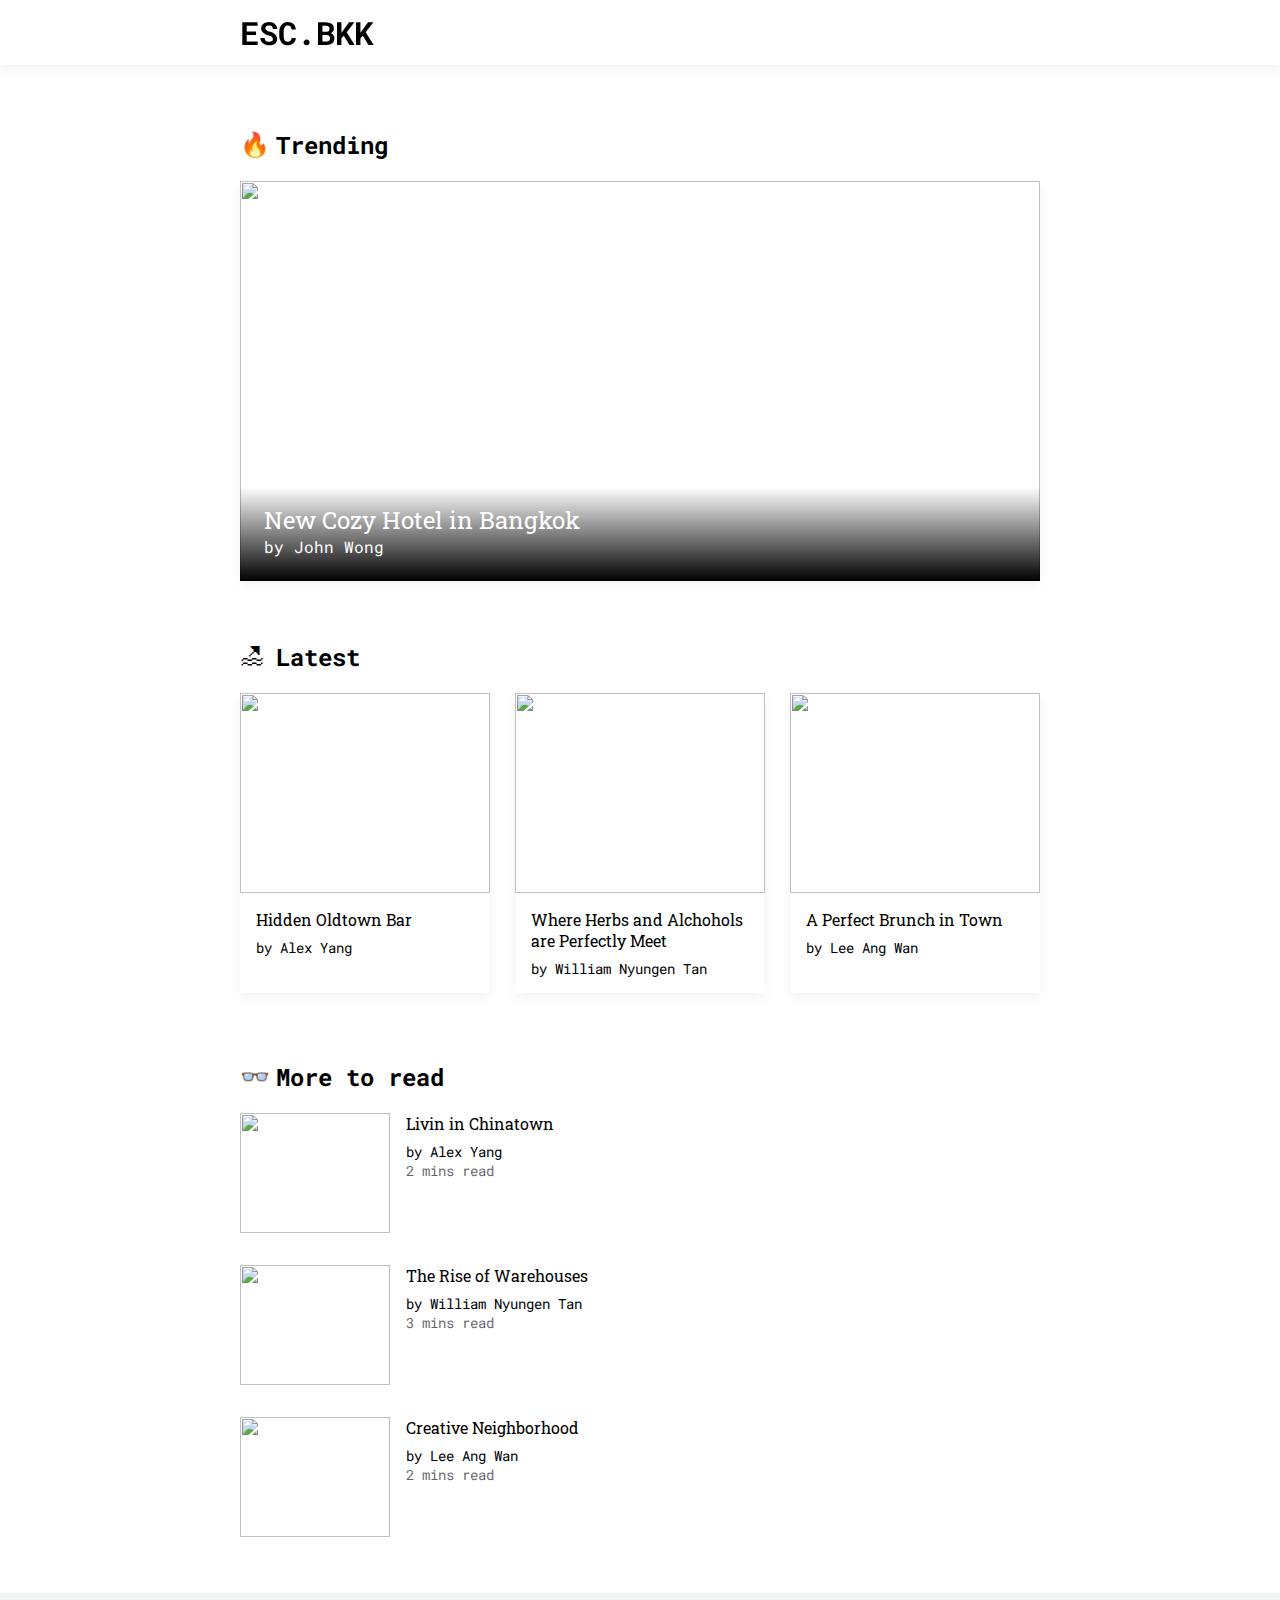
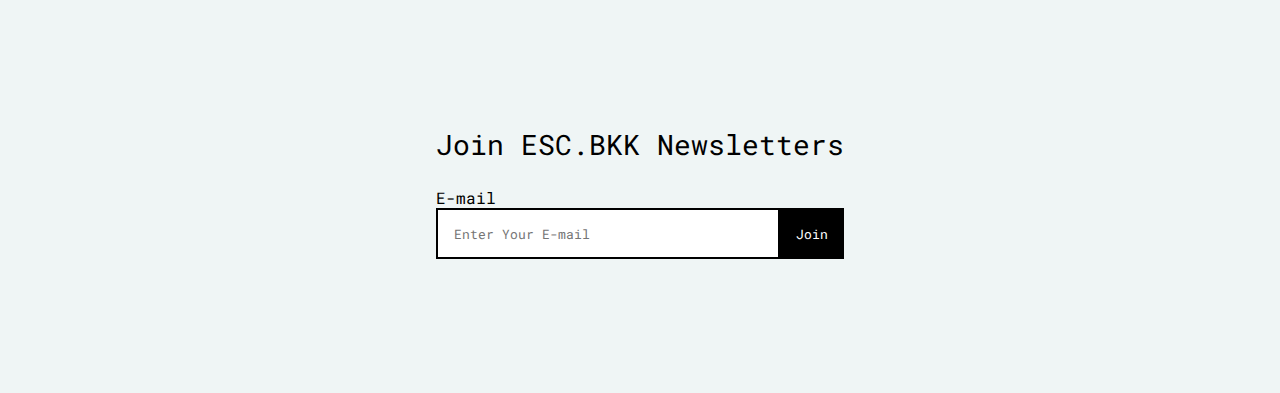
==== index.html @ d9bb605b "add post page link" ====
<!DOCTYPE html>

<head>
    <meta name="viewport" content="width=device-width">

    <link rel="stylesheet" href="https://cdnjs.cloudflare.com/ajax/libs/font-awesome/4.7.0/css/font-awesome.min.css">
    <link href="https://fonts.googleapis.com/css?family=Roboto+Mono|Roboto+Slab&display=swap" rel="stylesheet">
    <link rel="stylesheet" href="style.css">
</head>

<body>
    <nav id="navtab">
        <div style="width: 800px; margin: auto;">
            <a href="index.html" class="ds-text-secondary logo nav-padding">ESC.BKK</a>
        </div>
    </nav>
    <div class="section-wrapper">
        <div id="topsection">
            <div class="ds-c-title">
                <span style="font-size: 24px;">🔥</span>
                <h2 class="ds-text-secondary">Trending</h2>
            </div>

            <a href="_postPage.html" class="ds-srf-primary-card">
                <img style="object-fit: cover; width: 100%; height: 100%;" class="img-bg" src="https://scontent.fbkk12-4.fna.fbcdn.net/v/t1.0-9/80865484_108830780631426_4944671517171515392_o.jpg?_nc_cat=110&_nc_oc=AQlU9kn_d12bC8iMtVbqPj3iweBtbXoUbfa1FOzX_btbPjpMVKI7gv9v6nGsfQ4YquE&_nc_ht=scontent.fbkk12-4.fna&oh=afb49b8085f4dfccef07788f1f0cc6ef&oe=5E9B7BF7"
                />
                <div class="title-text">
                    <div class="ds-text-primary" style="font-size: 24px;">New Cozy Hotel in Bangkok</div>
                    <span class="ds-text-secondary">by John Wong</span>
                </div>
            </a>
        </div>
        <div id="middlesection">
            <div class="ds-c-title">
                <span style="font-size: 24px;">🏖</span>
                <h2 class="ds-text-secondary">Latest</h2>
            </div>
            <div class="ds-srf-secondary-card-wrapper">
                <a href="#" class="ds-srf-secondary-card">
                    <img style="object-fit: cover; width: 100%; height: 200px;" class="img-bg" src="https://media.timeout.com/images/103774723/1372/772/image.jpg" />
                    <div style="padding: 16px;">
                        <div class="ds-text-primary" style="font-size: 16px; margin-bottom: 8px;">Hidden Oldtown Bar</div>
                        <span class="ds-text-secondary ds-text-14px ">by Alex Yang</span>
                    </div>
                </a>
                <a href="#" class="ds-srf-secondary-card">
                    <img style="object-fit: cover; width: 100%; height: 200px;" class="img-bg" src="https://thestandard.co/wp-content/uploads/2017/12/Asia-Today-.jpg" />
                    <div style="padding: 16px;">
                        <div class="ds-text-primary" style="font-size: 16px; margin-bottom: 8px;">Where Herbs and Alchohols are Perfectly Meet</div>
                        <span class="ds-text-secondary ds-text-14px ">by William Nyungen Tan</span>
                    </div>
                </a>
                <a href="#" class="ds-srf-secondary-card">
                    <img style="object-fit: cover; width: 100%; height: 200px;" class="img-bg" src="https://www.google.com/url?sa=i&source=images&cd=&cad=rja&uact=8&ved=2ahUKEwjM0ui0st3mAhVZ63MBHapNDoMQjRx6BAgBEAQ&url=https%3A%2F%2Ftravel.kapook.com%2Fview208416.html&psig=AOvVaw1Wx0jDwhKPBQBvoHRKr_3p&ust=1577795990879070" />
                    <div style="padding: 16px;">
                        <div class="ds-text-primary" style="font-size: 16px; margin-bottom: 8px;">A Perfect Brunch in Town</div>
                        <span class="ds-text-secondary ds-text-14px ">by Lee Ang Wan</span>
                    </div>
                </a>
            </div>
        </div>

        <div id="middlesection">
            <div class="ds-c-title">
                <span style="font-size: 24px;">👓</span>
                <h2 class="ds-text-secondary">More to read</h2>
            </div>
            <div class="ds-srf-secondary-list-wrapper">
                <a href="#" class="ds-srf-secondary-list">
                    <img style="object-fit: cover; width: 150px; height: 120px;" class="img-bg" src="https://q-cf.bstatic.com/images/hotel/max1024x768/110/110030188.jpg" />
                    <div style="padding: 0 16px;">
                        <div class="ds-text-primary" style="font-size: 16px; margin-bottom: 8px;">Livin in Chinatown</div>
                        <span class="ds-text-secondary ds-text-14px ">by Alex Yang</span>
                        <div>
                            <span class="ds-text-secondary ds-text-14px" style="opacity: .6;">2 mins read</span>
                        </div>
                    </div>
                </a>
                <a href="#" class="ds-srf-secondary-list">
                    <img style="object-fit: cover; width: 150px; height: 120px;" class="img-bg" src="https://f.ptcdn.info/813/053/000/owtim1m8mNEfZJp98d-o.jpg" />
                    <div style="padding: 0 16px;">
                        <div class="ds-text-primary" style="font-size: 16px; margin-bottom: 8px;">The Rise of Warehouses</div>
                        <span class="ds-text-secondary ds-text-14px ">by William Nyungen Tan</span>
                        <div>
                            <span class="ds-text-secondary ds-text-14px" style="opacity: .6;">3 mins read</span>
                        </div>
                    </div>
                </a>
                <a href="#" class="ds-srf-secondary-list">
                    <img style="object-fit: cover; width: 150px; height: 120px;" class="img-bg" src="https://d2e5ushqwiltxm.cloudfront.net/wp-content/uploads/sites/70/2017/01/30064336/the-jam-factory.jpg" />
                    <div style="padding: 0 16px;">
                        <div class="ds-text-primary" style="font-size: 16px; margin-bottom: 8px;">Creative Neighborhood</div>
                        <span class="ds-text-secondary ds-text-14px ">by Lee Ang Wan</span>
                        <div>
                            <span class="ds-text-secondary ds-text-14px" style="opacity: .6;">2 mins read</span>
                        </div>
                    </div>
                </a>
            </div>
        </div>
        <div id="footer">
            <form>
                <div class="ds-text-secondary ds-text-28px" style="margin-bottom: 24px;">Join ESC.BKK Newsletters</div>
                <div class="ds-lyt-col-start">
                    <label class="ds-text-secondary">E-mail</label>
                    <div class="ds-lyt-row ds-input-wrapper ">
                        <input placeholder="Enter Your E-mail" class="ds-input-style">
                        <button class="ds-primary-btn ds-text-secondary">Join</button>
                    </div>
                </div>
            </form>
        </div>
    </div>
</body>
---- style.css ----
body {
    display: block;
    margin: 0px;
}

a {
    text-decoration: none;
    color: black;
}

.logo {
    font-size: 32px;
    font-weight: 900;
}

#navtab {
    top: 0;
    background-color: #ffffff;
    width: 100vw;
    min-height: 65px;
    box-shadow: 0 4px 12px 0 rgba(0, 0, 0, .05);
    display: flex;
    align-items: center;
    position: fixed;
    z-index: 300;
}

#footer {
    height: 400px;
    width: 100%;
    background-color: rgb(95, 158, 160, .1);
    color: #000;
    display: flex;
    justify-content: center;
    align-items: center;
    padding: 0;
}

#form {
    display: flex;
    justify-content: center;
}

.section-wrapper {
    margin: auto;
    position: relative;
    top: 85px;
}

.ds-c-title {
    display: grid;
    grid-template-columns: 20px 200px;
    grid-gap: 16px;
    align-items: center;
}

.ds-text-primary {
    font-family: 'Roboto Slab', serif;
}

.ds-text-secondary {
    font-family: 'Roboto Mono', monospace;
}

#topsection {
    padding: 24px;
    height: 400px;
    min-width: 290px;
    width: 100%;
    max-width: 800px;
    margin: auto;
    margin-bottom: 64px;
}

#contentsection {
    padding: 24px;
    height: auto;
    min-width: 290px;
    width: 100%;
    max-width: 800px;
    margin: auto;
    margin-bottom: 64px;
}

.ds-srf-primary-card {
    display: grid;
    grid-template-areas: "a";
    width: 100%;
    height: 100%;
    max-height: 400px;
    background-color: #ffffff;
    box-shadow: 0 4px 12px 0 rgba(0, 0, 0, .05);
    align-items: flex-end;
}

.img-bg {
    grid-area: a;
}

.title-text {
    color: #ffffff;
    grid-area: a;
    padding: 24px;
    background: linear-gradient(0deg, rgba(0, 0, 0, 1) 0%, rgba(0, 0, 0, 0) 93%);
}

#middlesection {
    padding: 24px;
    height: auto;
    width: 100%;
    margin: auto;
    max-width: 800px;
}

.ds-srf-secondary-card-wrapper {
    display: flex;
    flex-direction: row;
    justify-content: space-between;
    width: 100%;
    height: 100%;
}

.ds-srf-secondary-list-wrapper {
    display: flex;
    flex-direction: column;
    width: 100%;
    height: 100%;
}

.ds-srf-secondary-card {
    height: 300px;
    width: 250px;
    box-shadow: 0 4px 12px 0 rgba(0, 0, 0, .05);
    display: flex;
    flex-direction: column;
}

.ds-srf-secondary-list {
    height: auto;
    width: 100%;
    display: flex;
    align-items: flex-start;
    flex-direction: row;
    margin-bottom: 32px;
}

.ds-input-style {
    border: 2px solid;
    height: 45px;
    min-width: 200px;
    width: 100%;
    padding: 1px 16px;
    font-family: 'Roboto Mono', monospace;
}

.ds-primary-btn {
    padding: 8px 16px;
    height: 51px;
    color: #fff;
    border: none;
    background-color: #000;
}

.ds-input-wrapper {
    width: 100%;
}

blockquote {
    color: rgb(95, 158, 160);
    font-size: 28px;
    text-align: center;
    margin: 64px auto;
    max-width: 300px;
}

.ds-lyt-row {
    display: flex;
    flex-direction: row;
    align-items: center;
}

.ds-lyt-col-start {
    display: flex;
    flex-direction: column;
    align-items: flex-start;
}

.ds-text-14px {
    font-size: 14px;
}

.ds-text-16px {
    font-size: 16px;
}

.ds-text-20px {
    font-size: 20px;
}

.ds-text-24px {
    font-size: 24px;
}

.ds-text-28px {
    font-size: 28px;
}

.nav-padding {
    padding: 0;
    text-align: left;
}

@media (max-width: 479px) {
    .ds-srf-secondary-card-wrapper {
        display: flex;
        flex-direction: column;
        justify-content: flex-start;
        width: 100%;
        height: auto;
    }
    .ds-srf-secondary-card {
        height: 300px;
        width: 100%;
        box-shadow: 0 4px 12px 0 rgba(0, 0, 0, .05);
        display: flex;
        flex-direction: column;
        margin-bottom: 24px;
    }
    .section-wrapper {
        width: 100vw;
    }
    #topsection {
        padding: 0px;
    }
    #middlesection {
        padding: 0px;
    }
    .nav-padding {
        padding: 0 16px;
    }
}

@media (max-width: 848px) {
    .ds-srf-secondary-card-wrapper {
        display: flex;
        flex-direction: column;
        justify-content: flex-start;
        width: 100%;
        height: auto;
    }
    .ds-srf-secondary-card {
        height: 300px;
        width: 100%;
        box-shadow: 0 4px 12px 0 rgba(0, 0, 0, .05);
        display: flex;
        flex-direction: column;
        margin-bottom: 24px;
    }
    #topsection {
        padding: 0px;
    }
    #middlesection {
        padding: 0px;
    }
}

@media (max-width: 978px) {
    .section-wrapper {
        width: 90vw;
    }
    #topsection {
        height: 512px;
        margin-bottom: 64px;
        padding: 0px;
    }
    #contentsection {
        height: auto;
        margin-bottom: 64px;
        padding: 0px;
    }
    #middlesection {
        margin-bottom: 64px;
        padding: 0px;
    }
    .nav-padding {
        padding: 0 16px;
        text-align: center;
    }
    #footer {
        height: 300px;
        width: auto;
        background-color: rgb(95, 158, 160, .1);
        color: #000;
        display: flex;
        justify-content: center;
        align-items: center;
        padding: 16px;
        margin-bottom: 20px;
    }
}
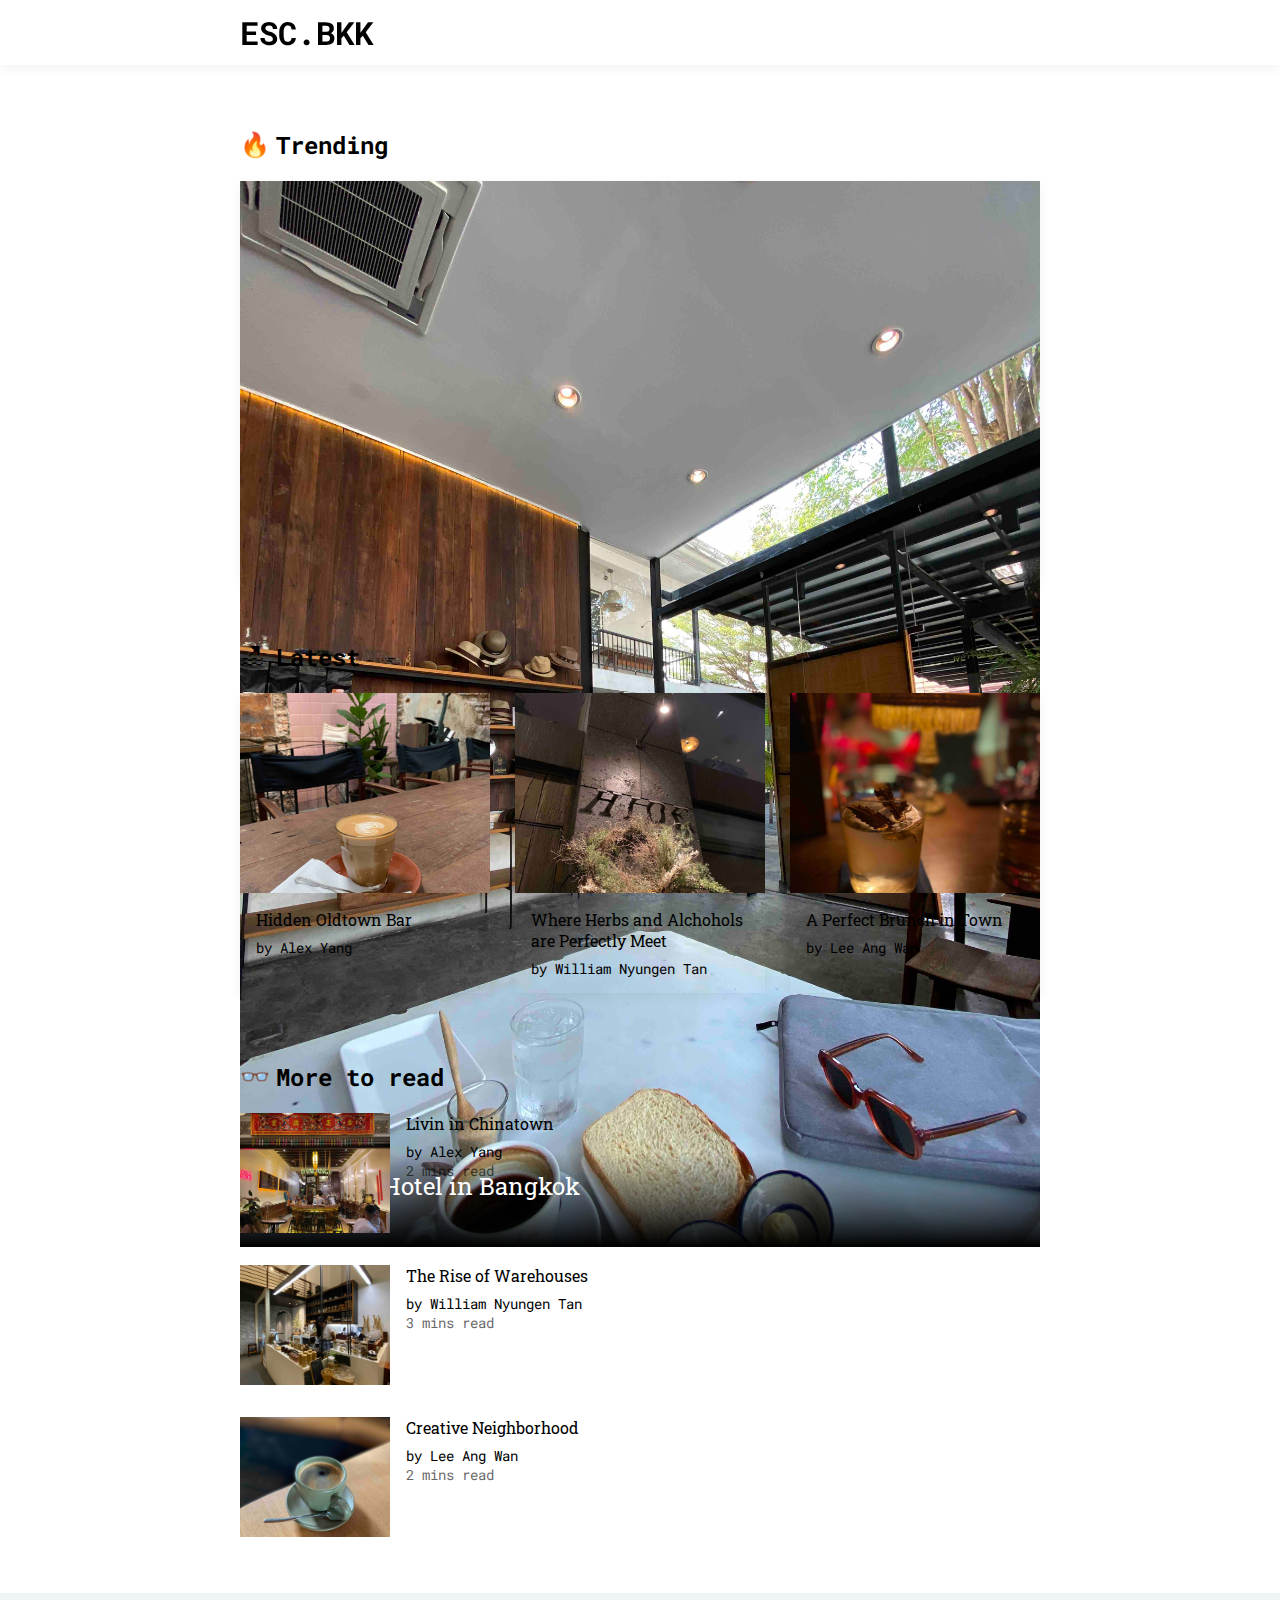
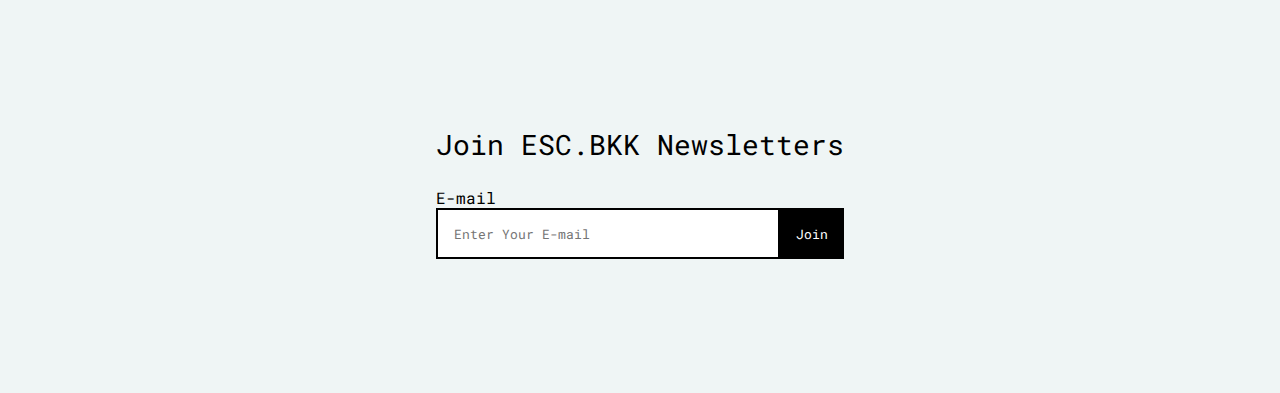
==== commit d814a128: "Update index.html" ====
--- a/index.html
+++ b/index.html
@@ -21,8 +21,8 @@
                 <h2 class="ds-text-secondary">Trending</h2>
             </div>
 
-            <a href="_postPage.html" class="ds-srf-primary-card">
-                <img style="object-fit: cover; width: 100%; height: 100%;" class="img-bg" src="https://scontent.fbkk12-4.fna.fbcdn.net/v/t1.0-9/80865484_108830780631426_4944671517171515392_o.jpg?_nc_cat=110&_nc_oc=AQlU9kn_d12bC8iMtVbqPj3iweBtbXoUbfa1FOzX_btbPjpMVKI7gv9v6nGsfQ4YquE&_nc_ht=scontent.fbkk12-4.fna&oh=afb49b8085f4dfccef07788f1f0cc6ef&oe=5E9B7BF7"
+            <a href="postpage.html" class="ds-srf-primary-card">
+                <img style="object-fit: cover; width: 100%; height: 100%;" class="img-bg" src="img/pladub.jpg"
                 />
                 <div class="title-text">
                     <div class="ds-text-primary" style="font-size: 24px;">New Cozy Hotel in Bangkok</div>
@@ -37,21 +37,21 @@
             </div>
             <div class="ds-srf-secondary-card-wrapper">
                 <a href="#" class="ds-srf-secondary-card">
-                    <img style="object-fit: cover; width: 100%; height: 200px;" class="img-bg" src="https://media.timeout.com/images/103774723/1372/772/image.jpg" />
+                    <img style="object-fit: cover; width: 100%; height: 200px;" class="img-bg" src="img/bookhemian.jpg" />
                     <div style="padding: 16px;">
                         <div class="ds-text-primary" style="font-size: 16px; margin-bottom: 8px;">Hidden Oldtown Bar</div>
                         <span class="ds-text-secondary ds-text-14px ">by Alex Yang</span>
                     </div>
                 </a>
                 <a href="#" class="ds-srf-secondary-card">
-                    <img style="object-fit: cover; width: 100%; height: 200px;" class="img-bg" src="https://thestandard.co/wp-content/uploads/2017/12/Asia-Today-.jpg" />
+                    <img style="object-fit: cover; width: 100%; height: 200px;" class="img-bg" src="img/hide.jpg" />
                     <div style="padding: 16px;">
                         <div class="ds-text-primary" style="font-size: 16px; margin-bottom: 8px;">Where Herbs and Alchohols are Perfectly Meet</div>
                         <span class="ds-text-secondary ds-text-14px ">by William Nyungen Tan</span>
                     </div>
                 </a>
                 <a href="#" class="ds-srf-secondary-card">
-                    <img style="object-fit: cover; width: 100%; height: 200px;" class="img-bg" src="https://www.google.com/url?sa=i&source=images&cd=&cad=rja&uact=8&ved=2ahUKEwjM0ui0st3mAhVZ63MBHapNDoMQjRx6BAgBEAQ&url=https%3A%2F%2Ftravel.kapook.com%2Fview208416.html&psig=AOvVaw1Wx0jDwhKPBQBvoHRKr_3p&ust=1577795990879070" />
+                    <img style="object-fit: cover; width: 100%; height: 200px;" class="img-bg" src="img/hm.jpg" />
                     <div style="padding: 16px;">
                         <div class="ds-text-primary" style="font-size: 16px; margin-bottom: 8px;">A Perfect Brunch in Town</div>
                         <span class="ds-text-secondary ds-text-14px ">by Lee Ang Wan</span>
@@ -67,7 +67,7 @@
             </div>
             <div class="ds-srf-secondary-list-wrapper">
                 <a href="#" class="ds-srf-secondary-list">
-                    <img style="object-fit: cover; width: 150px; height: 120px;" class="img-bg" src="https://q-cf.bstatic.com/images/hotel/max1024x768/110/110030188.jpg" />
+                    <img style="object-fit: cover; width: 150px; height: 120px;" class="img-bg" src="img/Thalang.jpg" />
                     <div style="padding: 0 16px;">
                         <div class="ds-text-primary" style="font-size: 16px; margin-bottom: 8px;">Livin in Chinatown</div>
                         <span class="ds-text-secondary ds-text-14px ">by Alex Yang</span>
@@ -77,7 +77,7 @@
                     </div>
                 </a>
                 <a href="#" class="ds-srf-secondary-list">
-                    <img style="object-fit: cover; width: 150px; height: 120px;" class="img-bg" src="https://f.ptcdn.info/813/053/000/owtim1m8mNEfZJp98d-o.jpg" />
+                    <img style="object-fit: cover; width: 150px; height: 120px;" class="img-bg" src="img/ryu.jpg" />
                     <div style="padding: 0 16px;">
                         <div class="ds-text-primary" style="font-size: 16px; margin-bottom: 8px;">The Rise of Warehouses</div>
                         <span class="ds-text-secondary ds-text-14px ">by William Nyungen Tan</span>
@@ -87,7 +87,7 @@
                     </div>
                 </a>
                 <a href="#" class="ds-srf-secondary-list">
-                    <img style="object-fit: cover; width: 150px; height: 120px;" class="img-bg" src="https://d2e5ushqwiltxm.cloudfront.net/wp-content/uploads/sites/70/2017/01/30064336/the-jam-factory.jpg" />
+                    <img style="object-fit: cover; width: 150px; height: 120px;" class="img-bg" src="img/sarnie1.jpg" />
                     <div style="padding: 0 16px;">
                         <div class="ds-text-primary" style="font-size: 16px; margin-bottom: 8px;">Creative Neighborhood</div>
                         <span class="ds-text-secondary ds-text-14px ">by Lee Ang Wan</span>
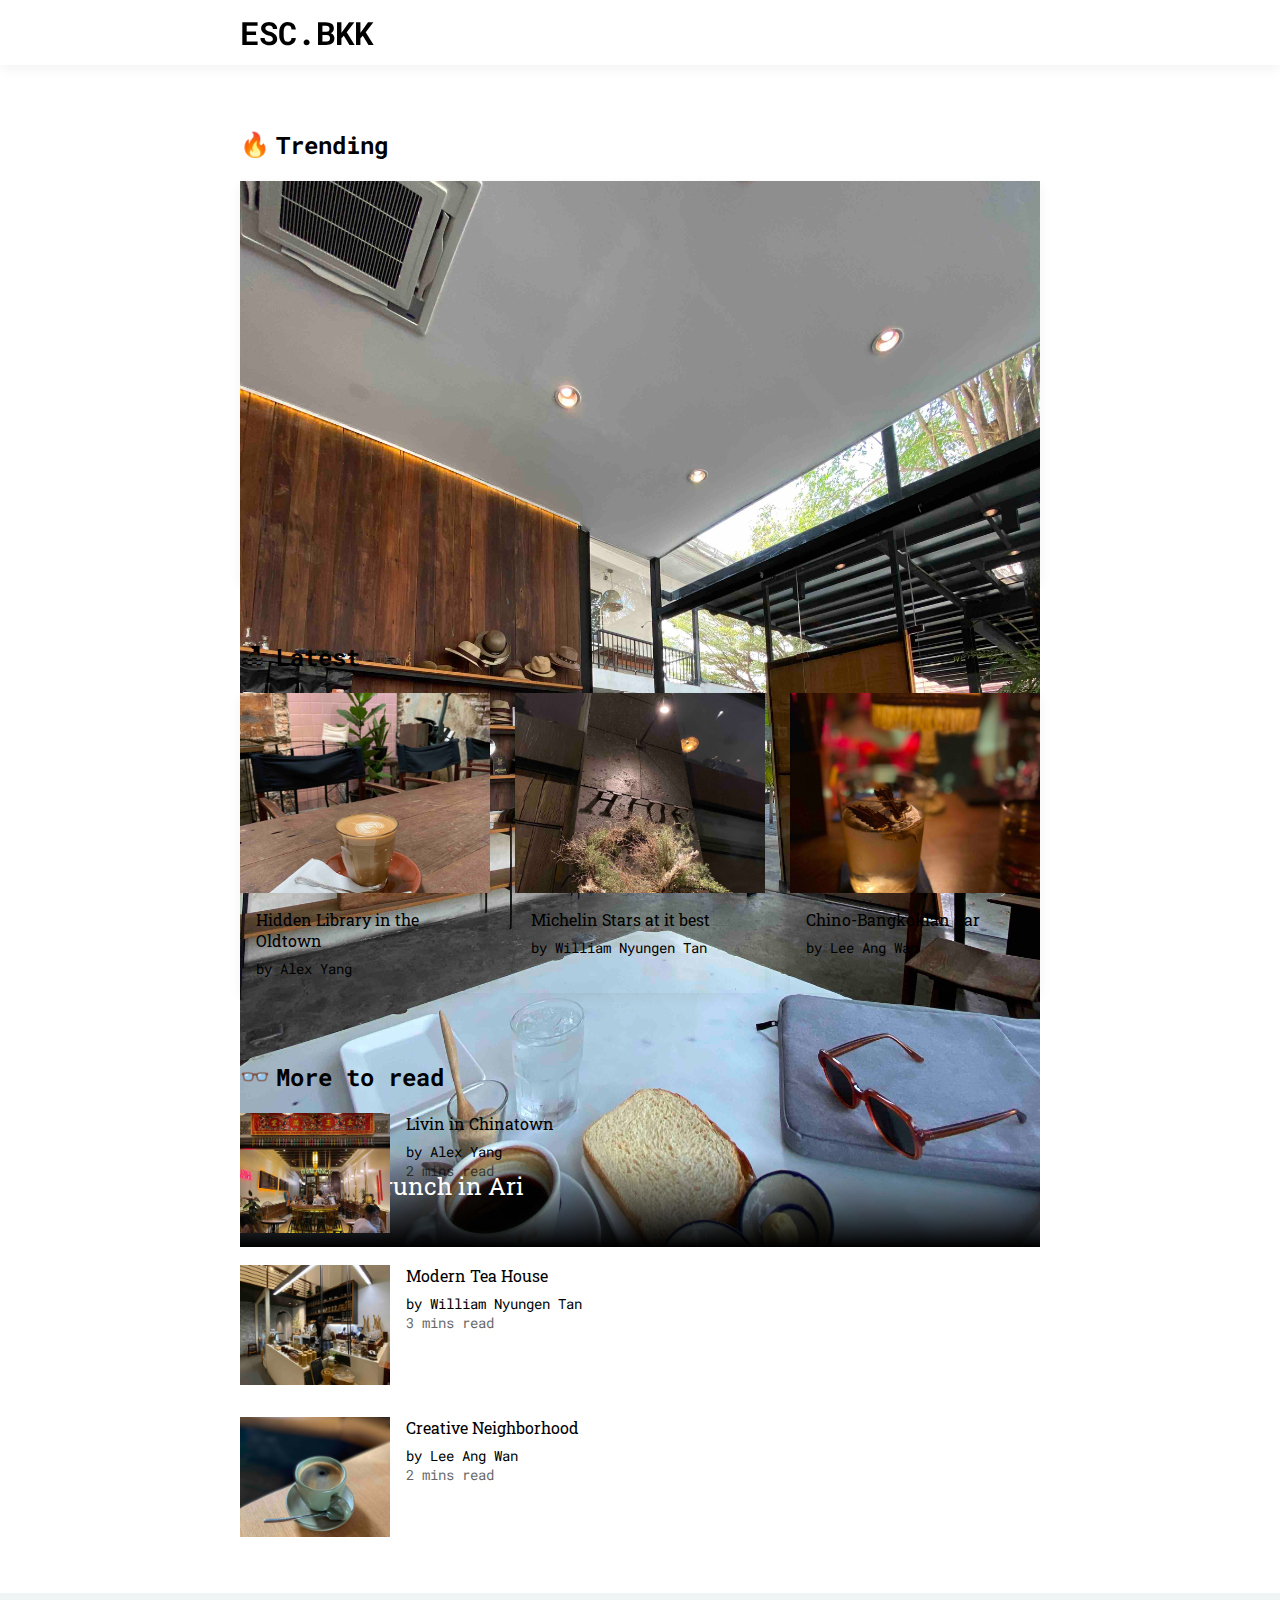
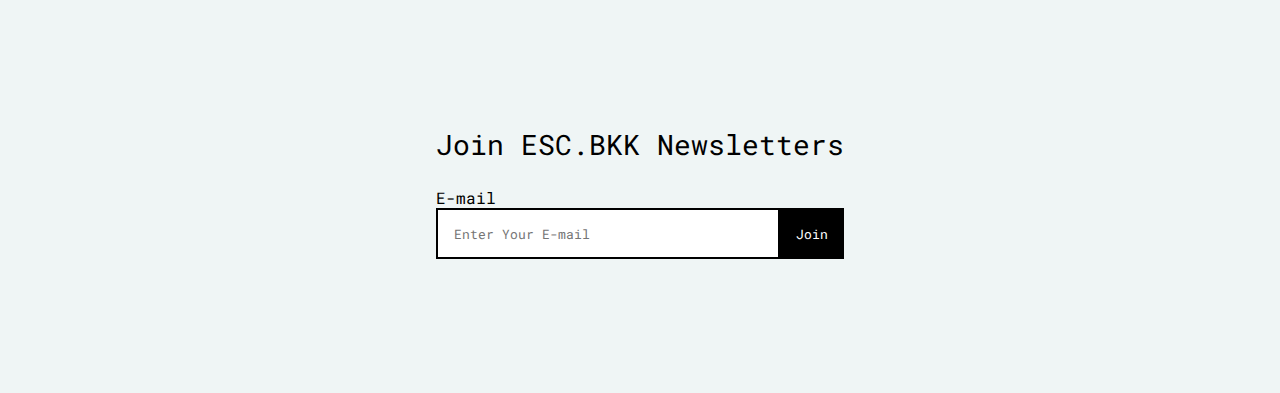
==== commit 0a80217c: "Update index.html" ====
--- a/index.html
+++ b/index.html
@@ -25,7 +25,7 @@
                 <img style="object-fit: cover; width: 100%; height: 100%;" class="img-bg" src="img/pladub.jpg"
                 />
                 <div class="title-text">
-                    <div class="ds-text-primary" style="font-size: 24px;">New Cozy Hotel in Bangkok</div>
+                    <div class="ds-text-primary" style="font-size: 24px;">Pladib: A brunch in Ari</div>
                     <span class="ds-text-secondary">by John Wong</span>
                 </div>
             </a>
@@ -39,21 +39,21 @@
                 <a href="#" class="ds-srf-secondary-card">
                     <img style="object-fit: cover; width: 100%; height: 200px;" class="img-bg" src="img/bookhemian.jpg" />
                     <div style="padding: 16px;">
-                        <div class="ds-text-primary" style="font-size: 16px; margin-bottom: 8px;">Hidden Oldtown Bar</div>
+                        <div class="ds-text-primary" style="font-size: 16px; margin-bottom: 8px;">Hidden Library in the Oldtown</div>
                         <span class="ds-text-secondary ds-text-14px ">by Alex Yang</span>
                     </div>
                 </a>
                 <a href="#" class="ds-srf-secondary-card">
                     <img style="object-fit: cover; width: 100%; height: 200px;" class="img-bg" src="img/hide.jpg" />
                     <div style="padding: 16px;">
-                        <div class="ds-text-primary" style="font-size: 16px; margin-bottom: 8px;">Where Herbs and Alchohols are Perfectly Meet</div>
+                        <div class="ds-text-primary" style="font-size: 16px; margin-bottom: 8px;">Michelin Stars at it best</div>
                         <span class="ds-text-secondary ds-text-14px ">by William Nyungen Tan</span>
                     </div>
                 </a>
                 <a href="#" class="ds-srf-secondary-card">
                     <img style="object-fit: cover; width: 100%; height: 200px;" class="img-bg" src="img/hm.jpg" />
                     <div style="padding: 16px;">
-                        <div class="ds-text-primary" style="font-size: 16px; margin-bottom: 8px;">A Perfect Brunch in Town</div>
+                        <div class="ds-text-primary" style="font-size: 16px; margin-bottom: 8px;">Chino-Bangkokian Bar </div>
                         <span class="ds-text-secondary ds-text-14px ">by Lee Ang Wan</span>
                     </div>
                 </a>
@@ -79,7 +79,7 @@
                 <a href="#" class="ds-srf-secondary-list">
                     <img style="object-fit: cover; width: 150px; height: 120px;" class="img-bg" src="img/ryu.jpg" />
                     <div style="padding: 0 16px;">
-                        <div class="ds-text-primary" style="font-size: 16px; margin-bottom: 8px;">The Rise of Warehouses</div>
+                        <div class="ds-text-primary" style="font-size: 16px; margin-bottom: 8px;">Modern Tea House</div>
                         <span class="ds-text-secondary ds-text-14px ">by William Nyungen Tan</span>
                         <div>
                             <span class="ds-text-secondary ds-text-14px" style="opacity: .6;">3 mins read</span>
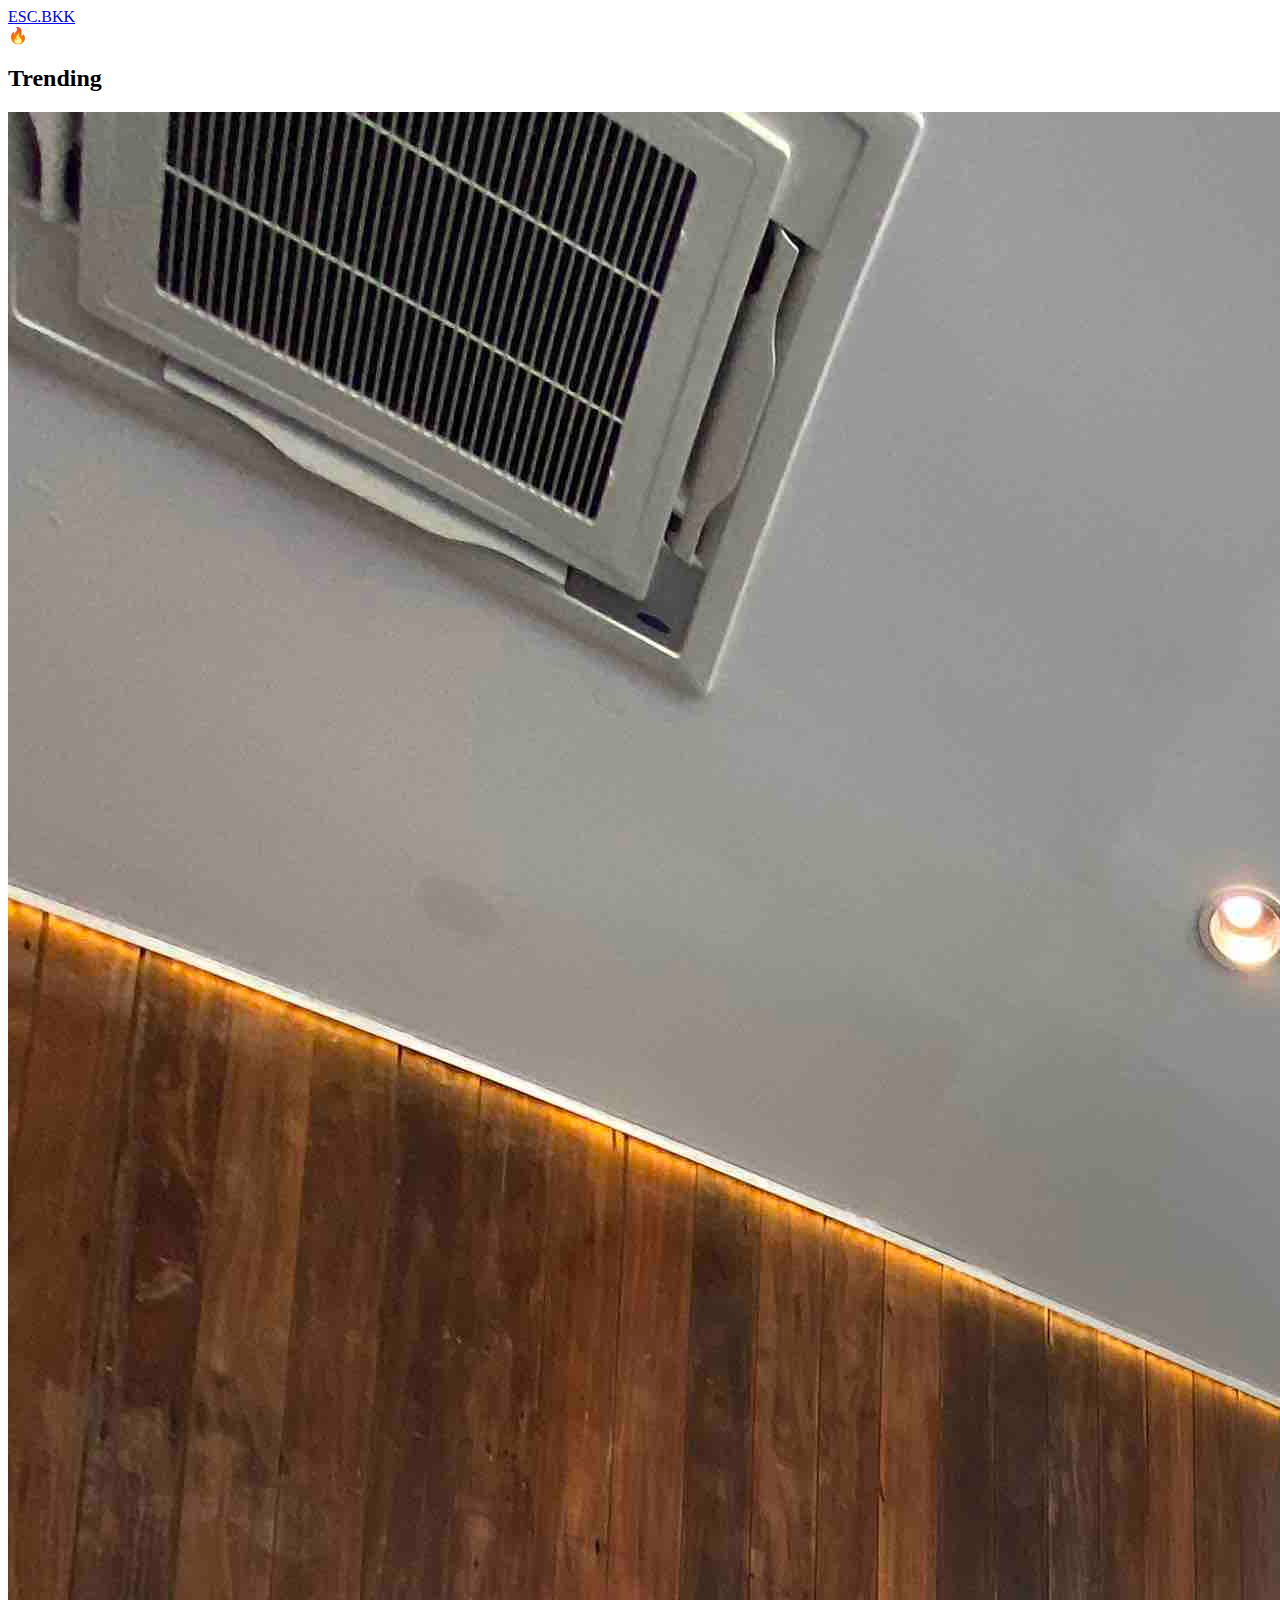
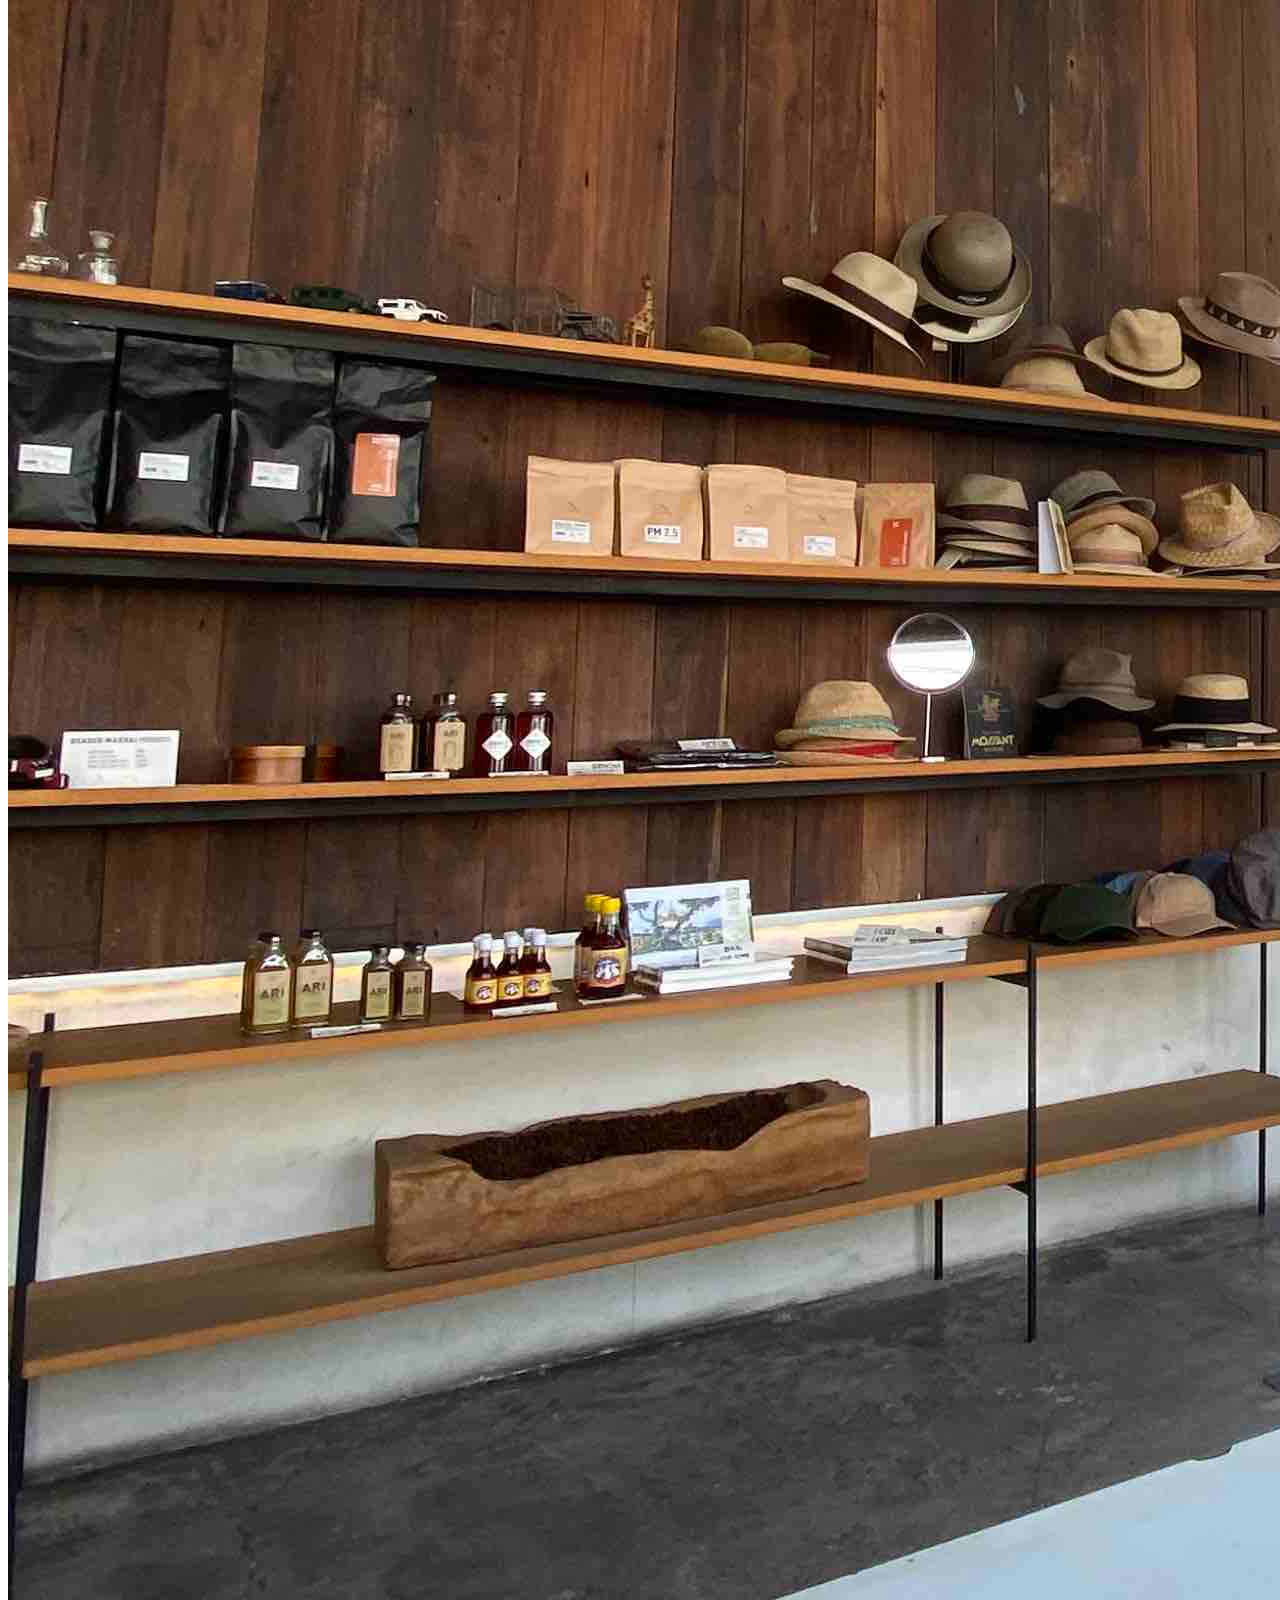
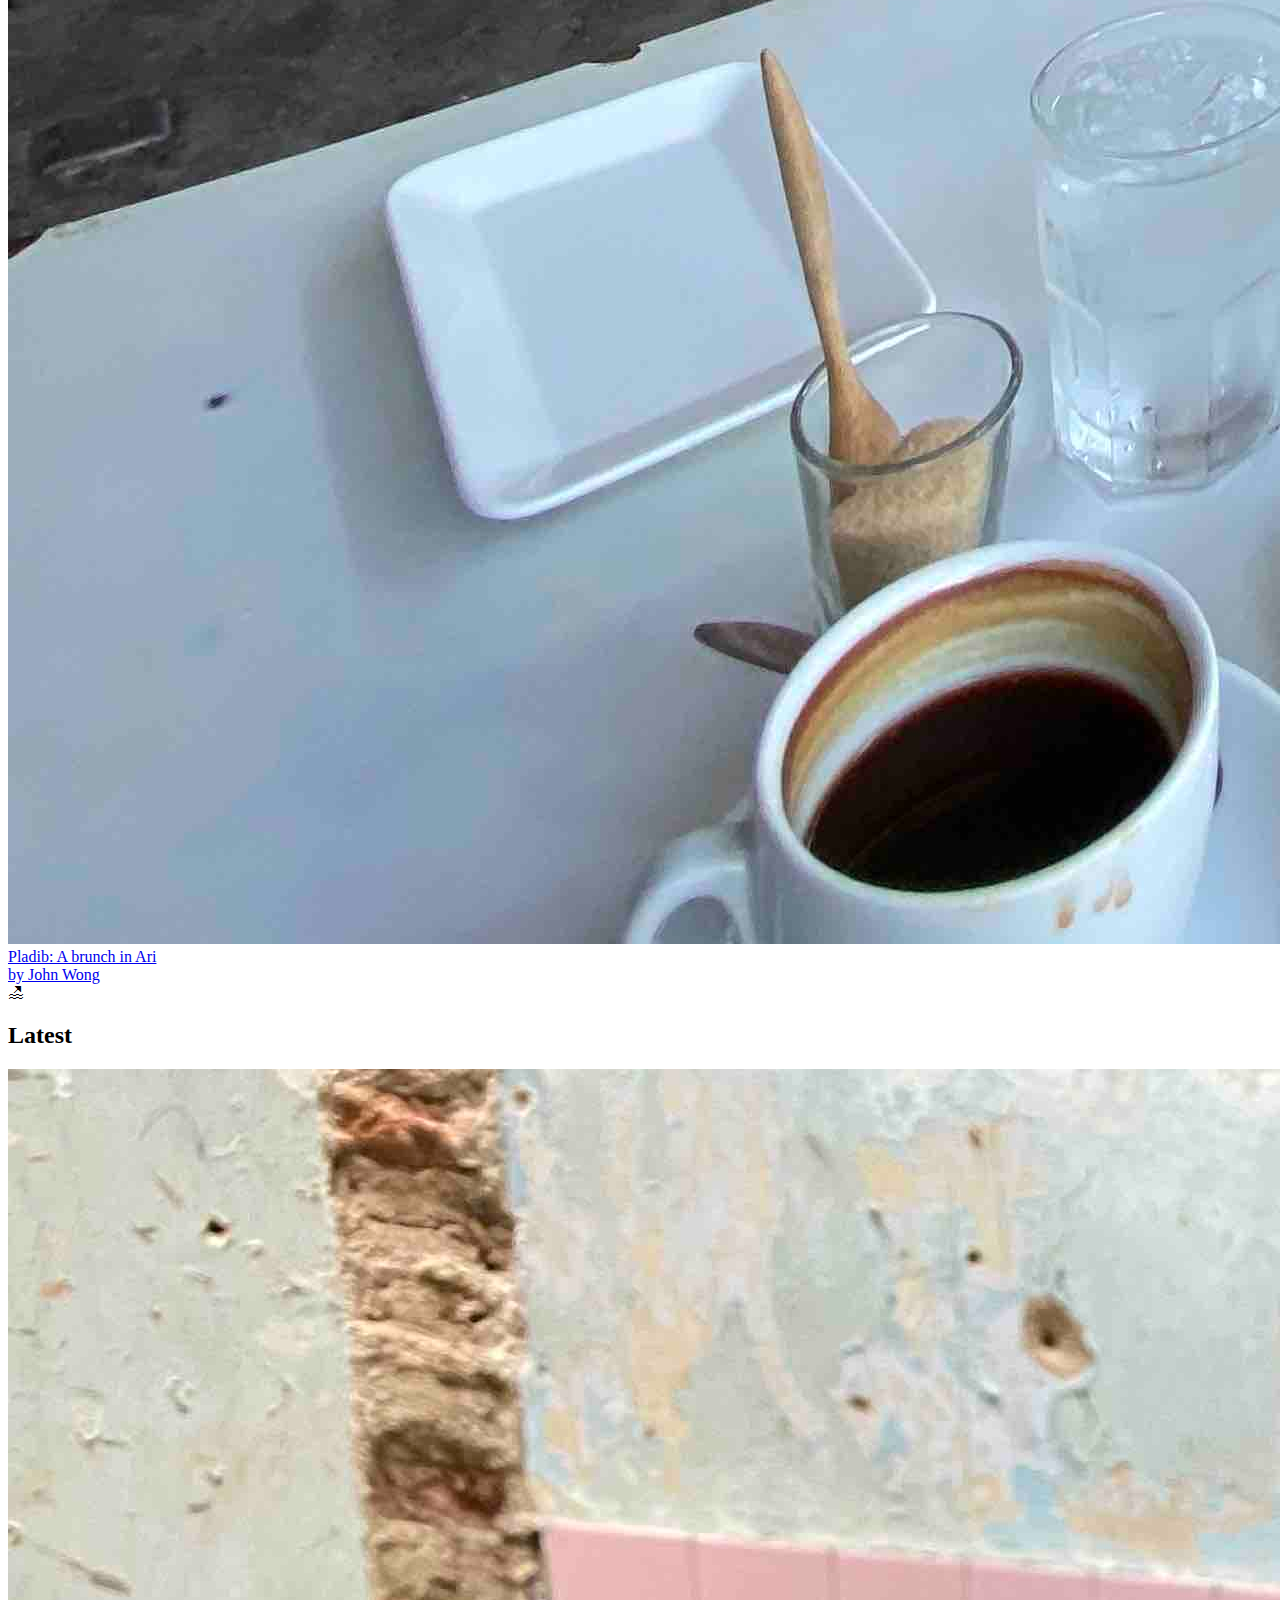
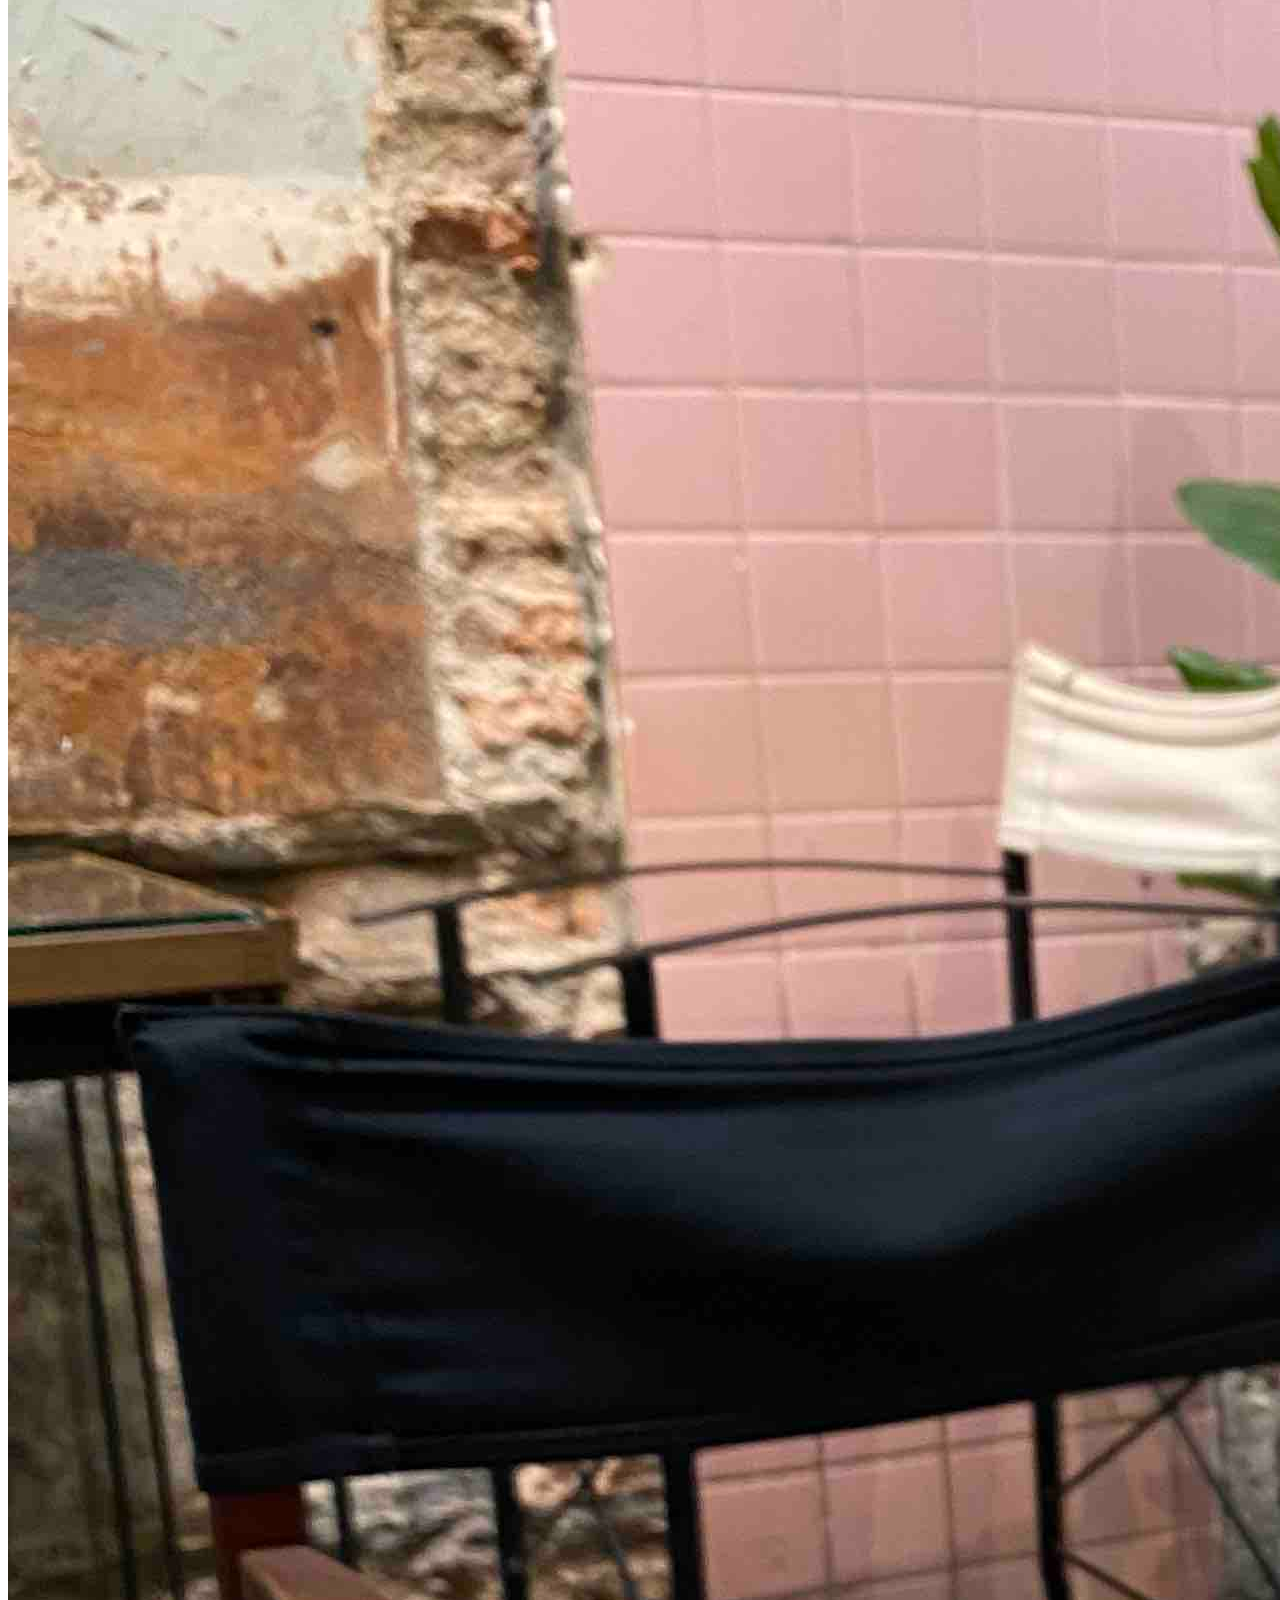
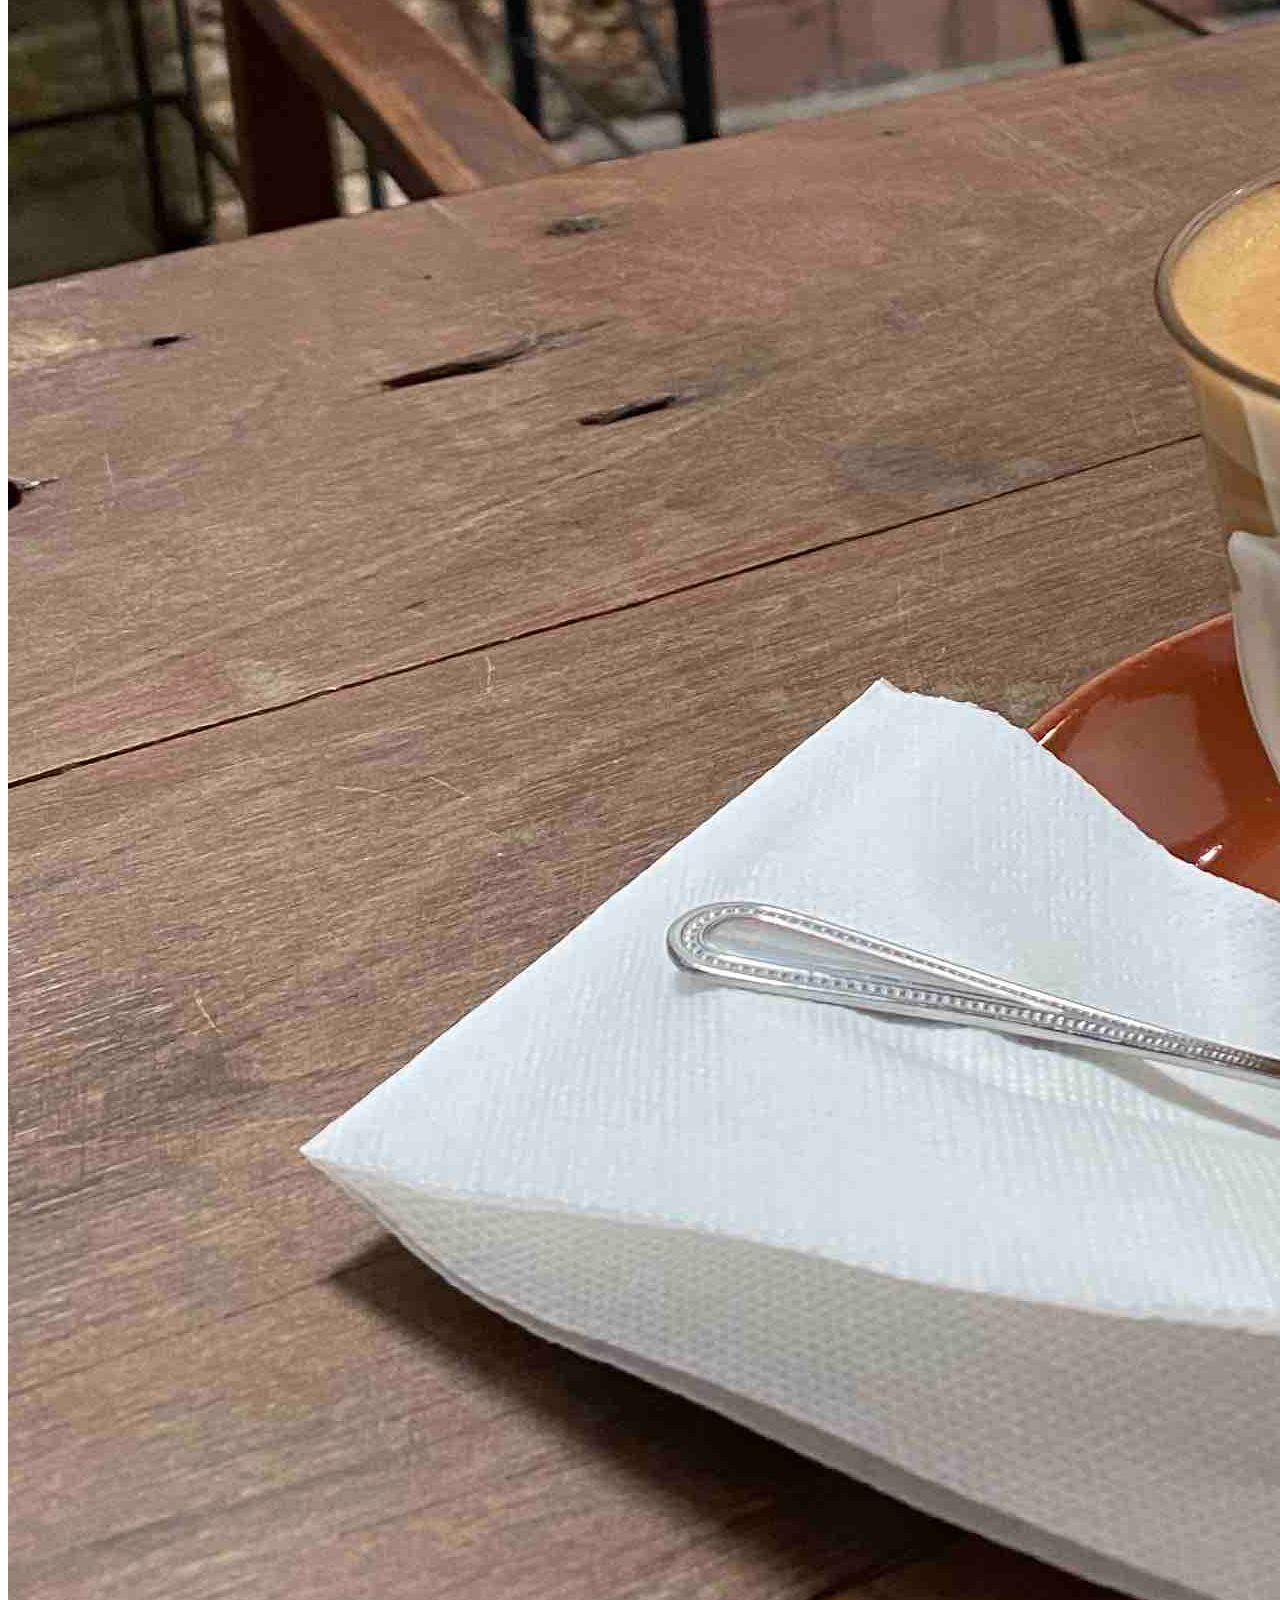
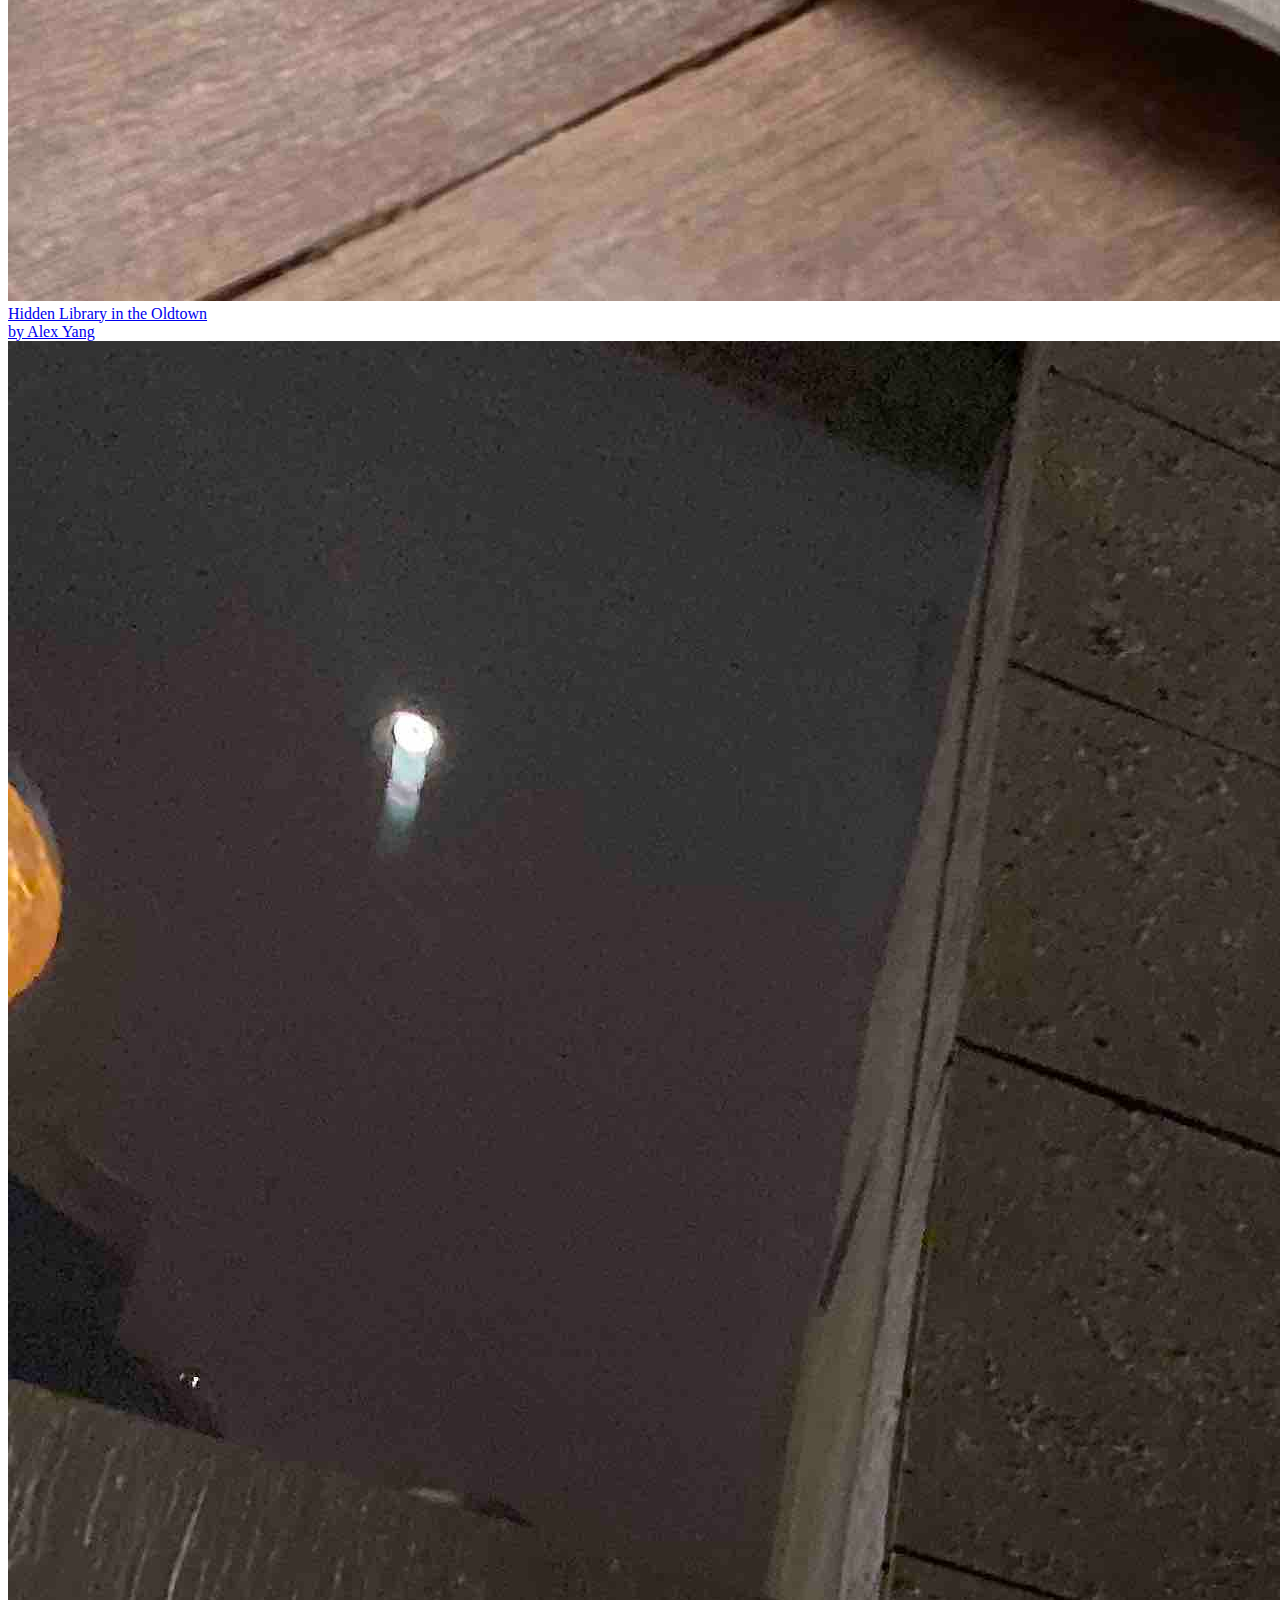
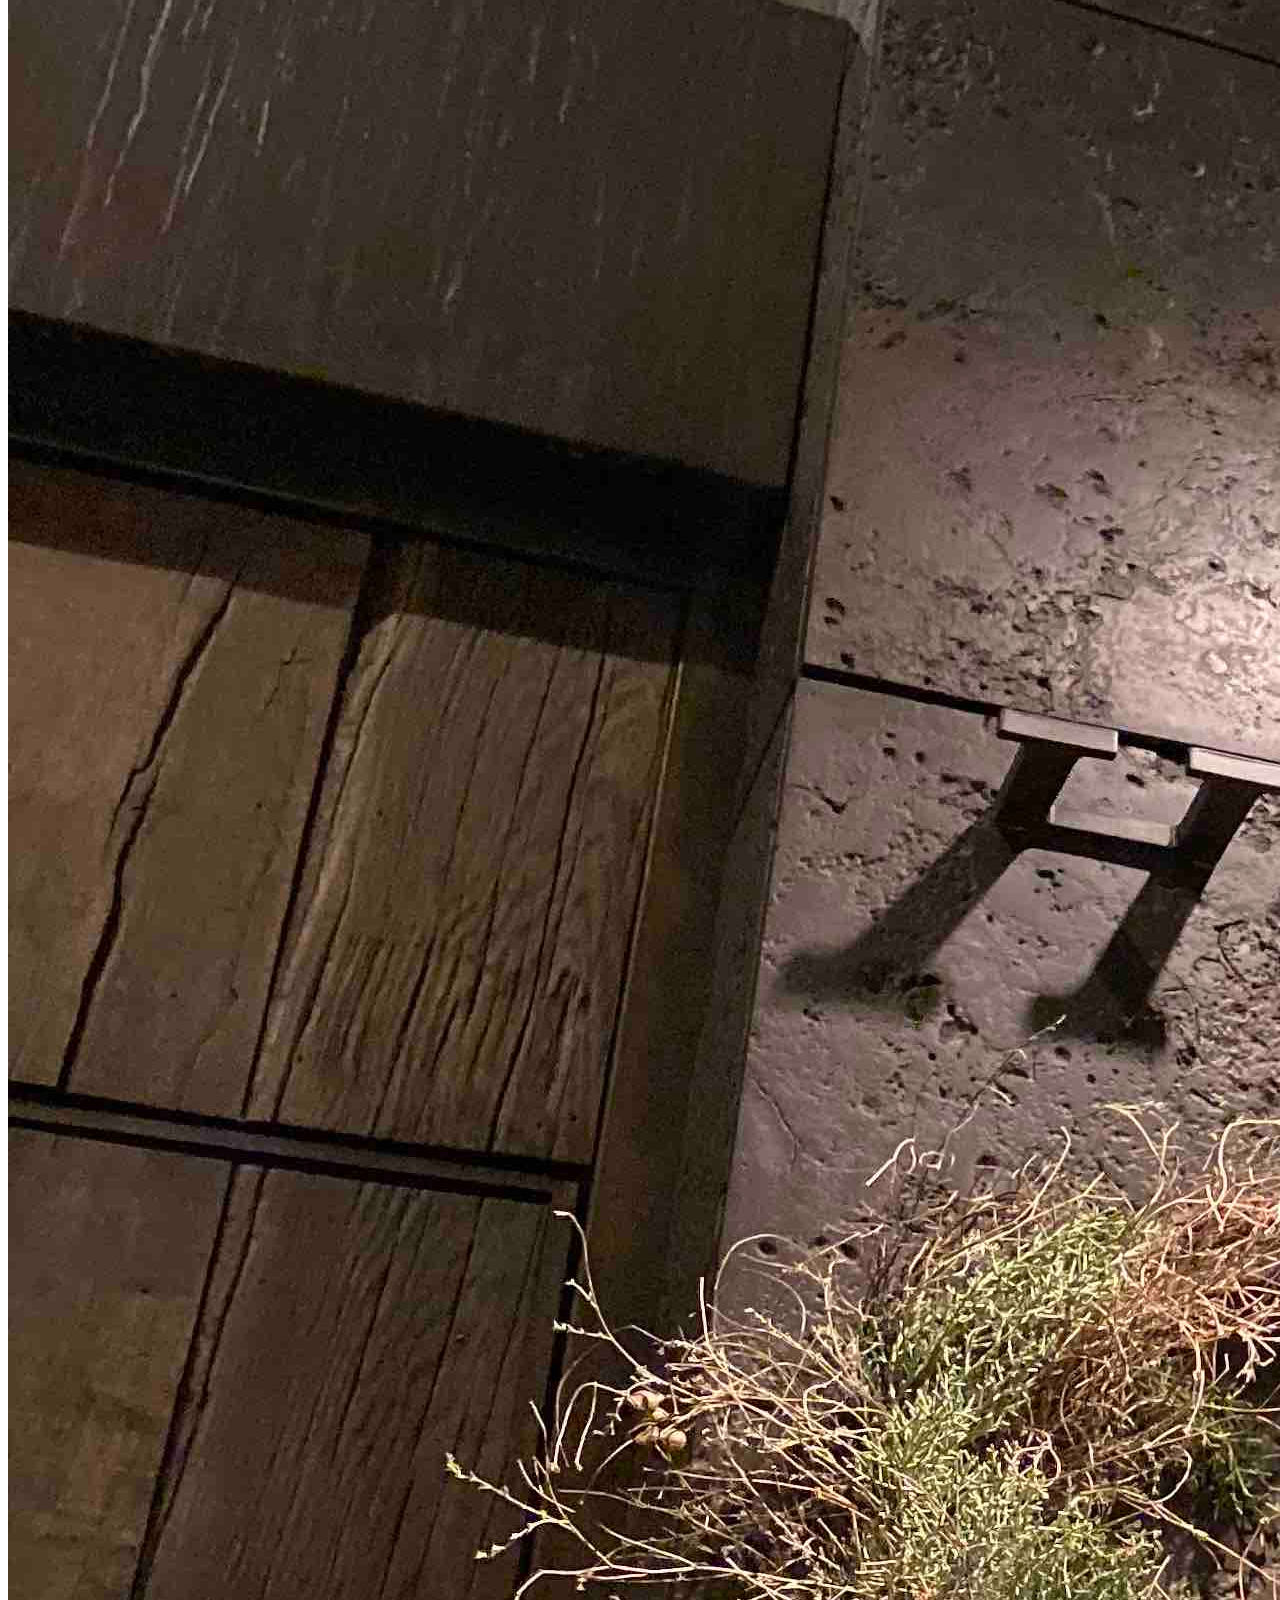
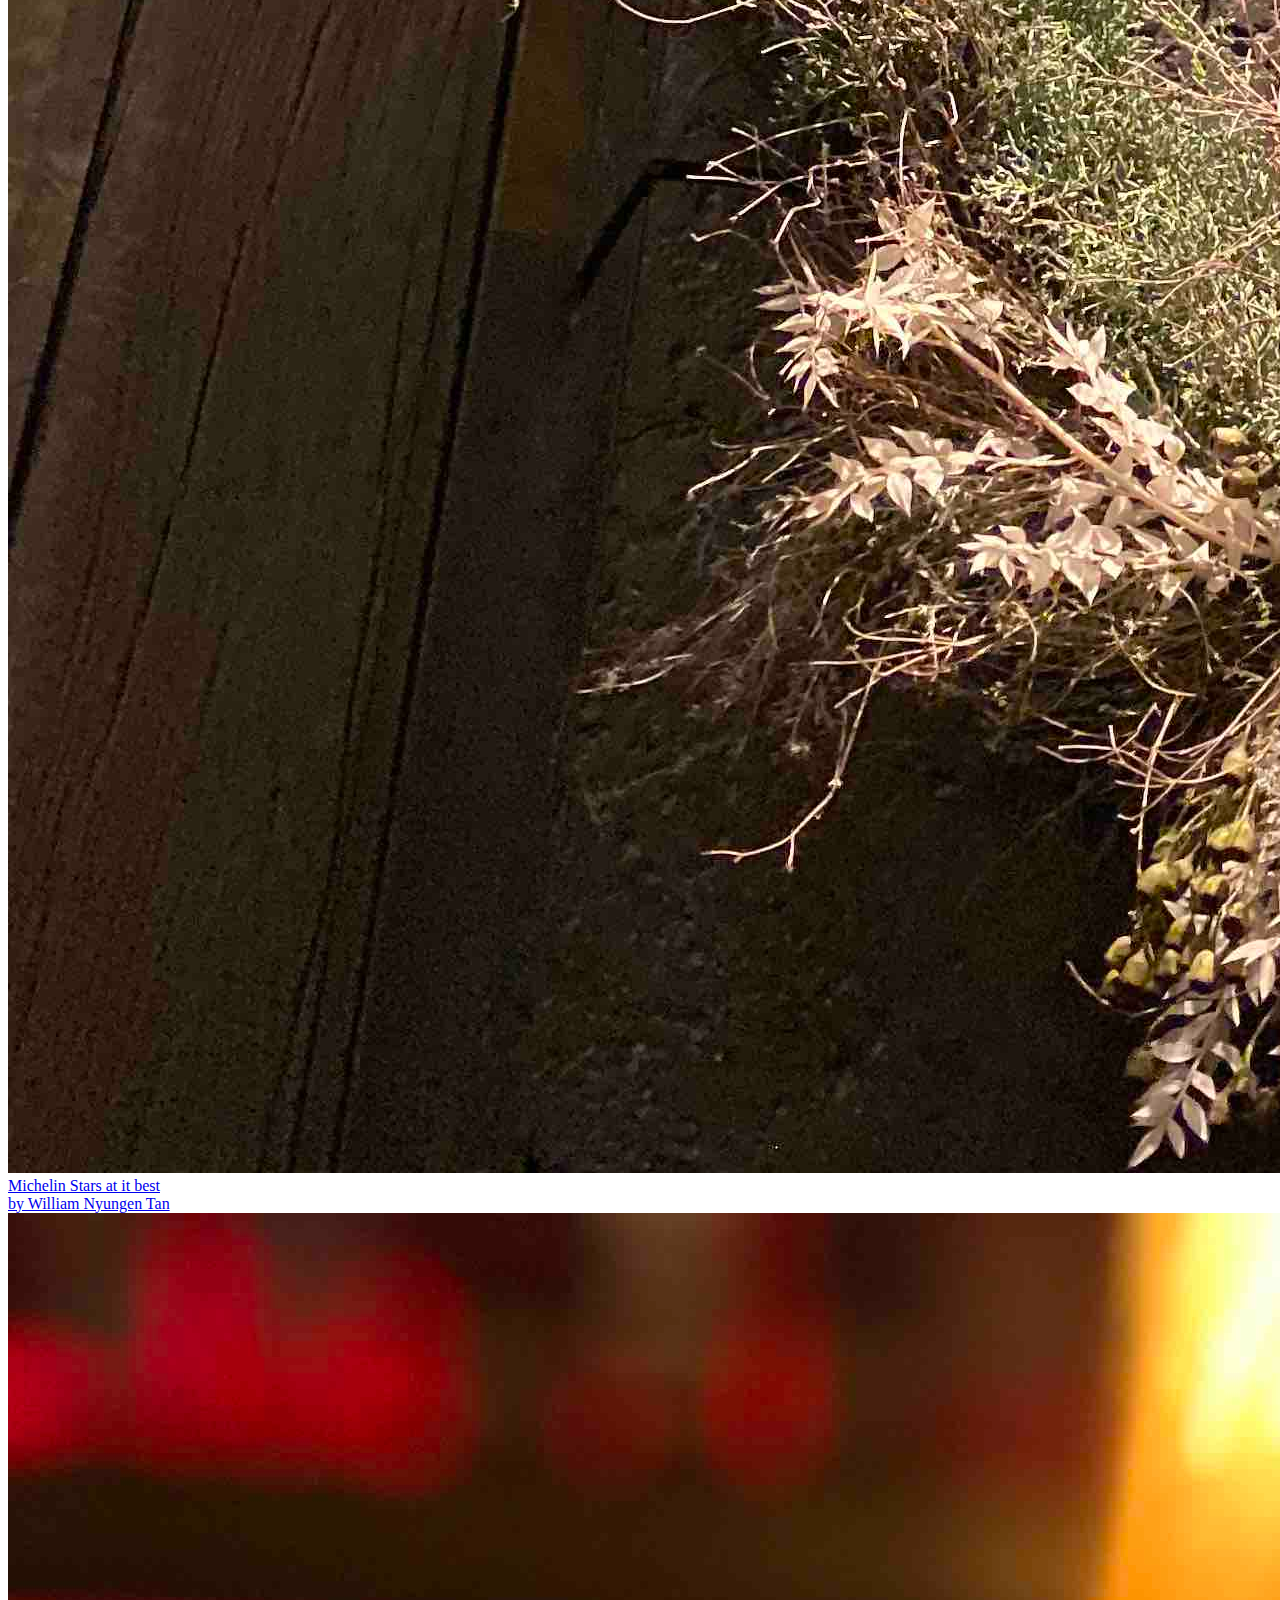
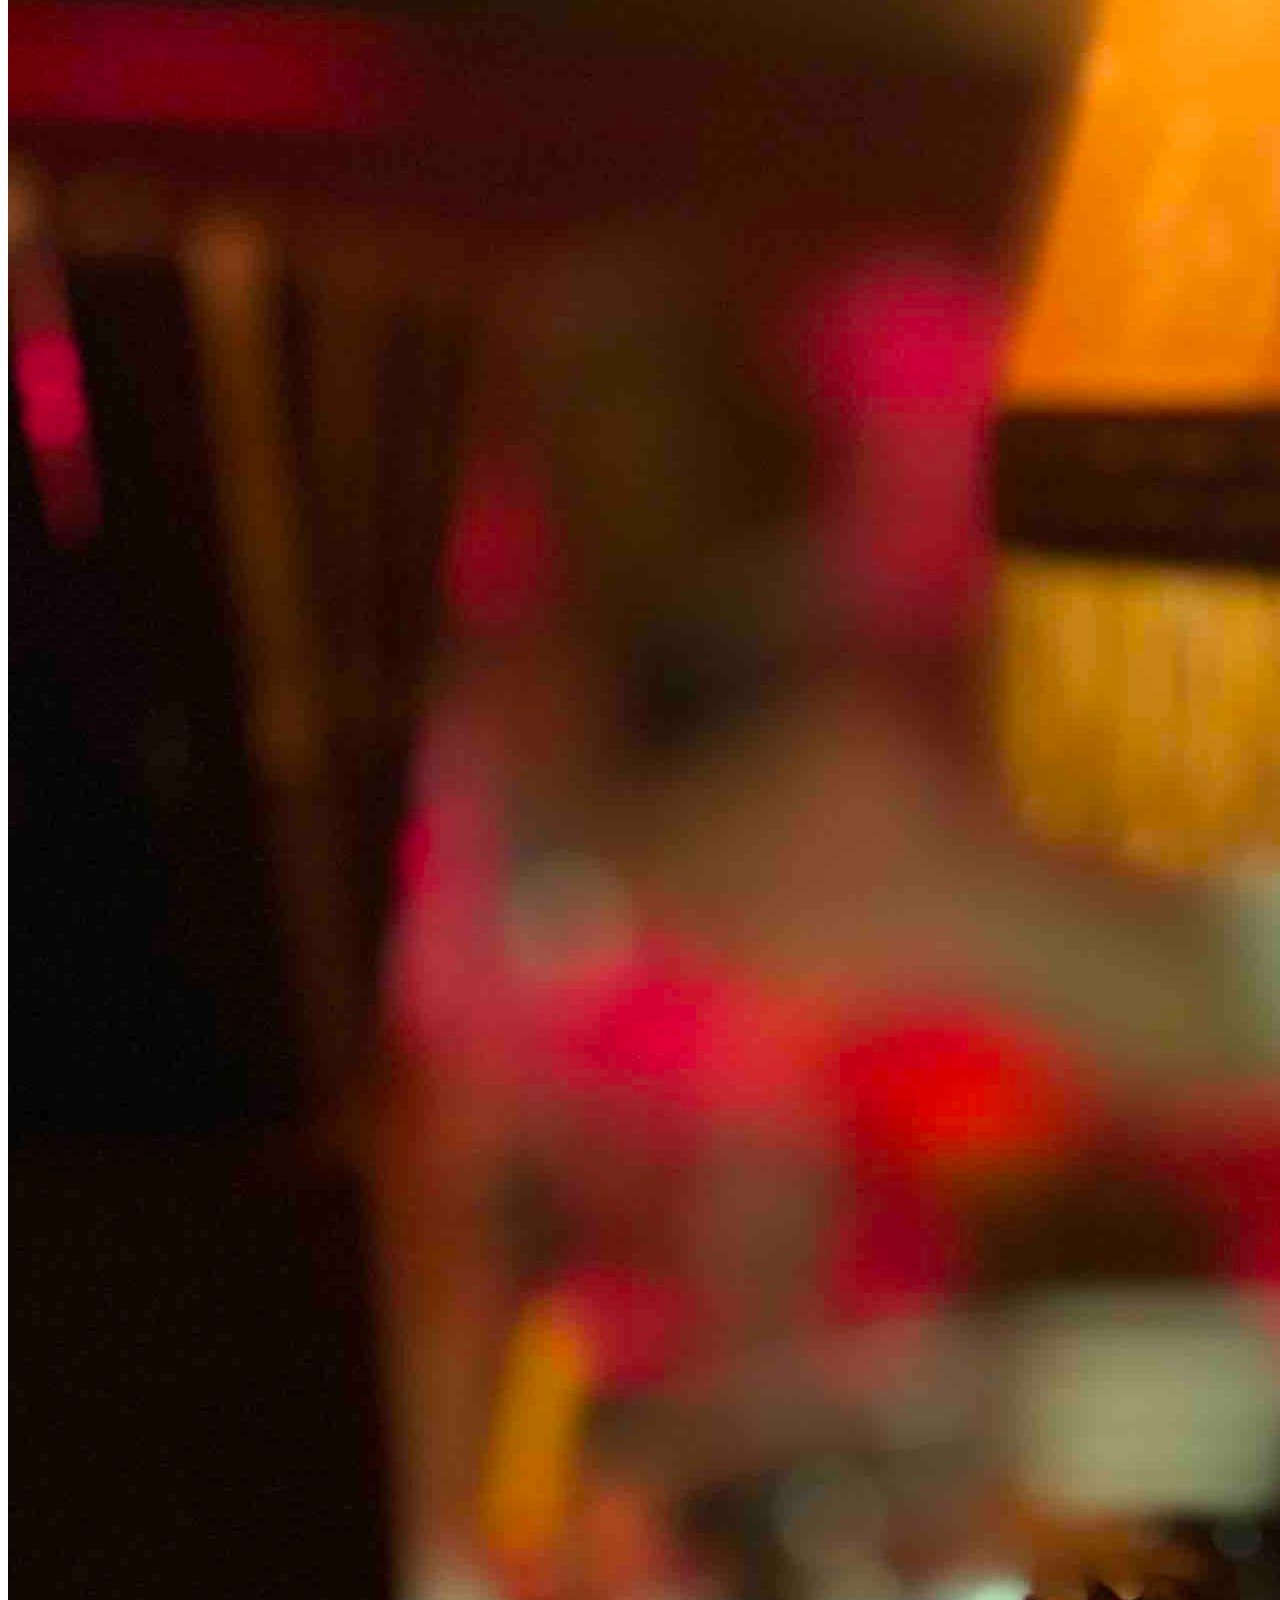
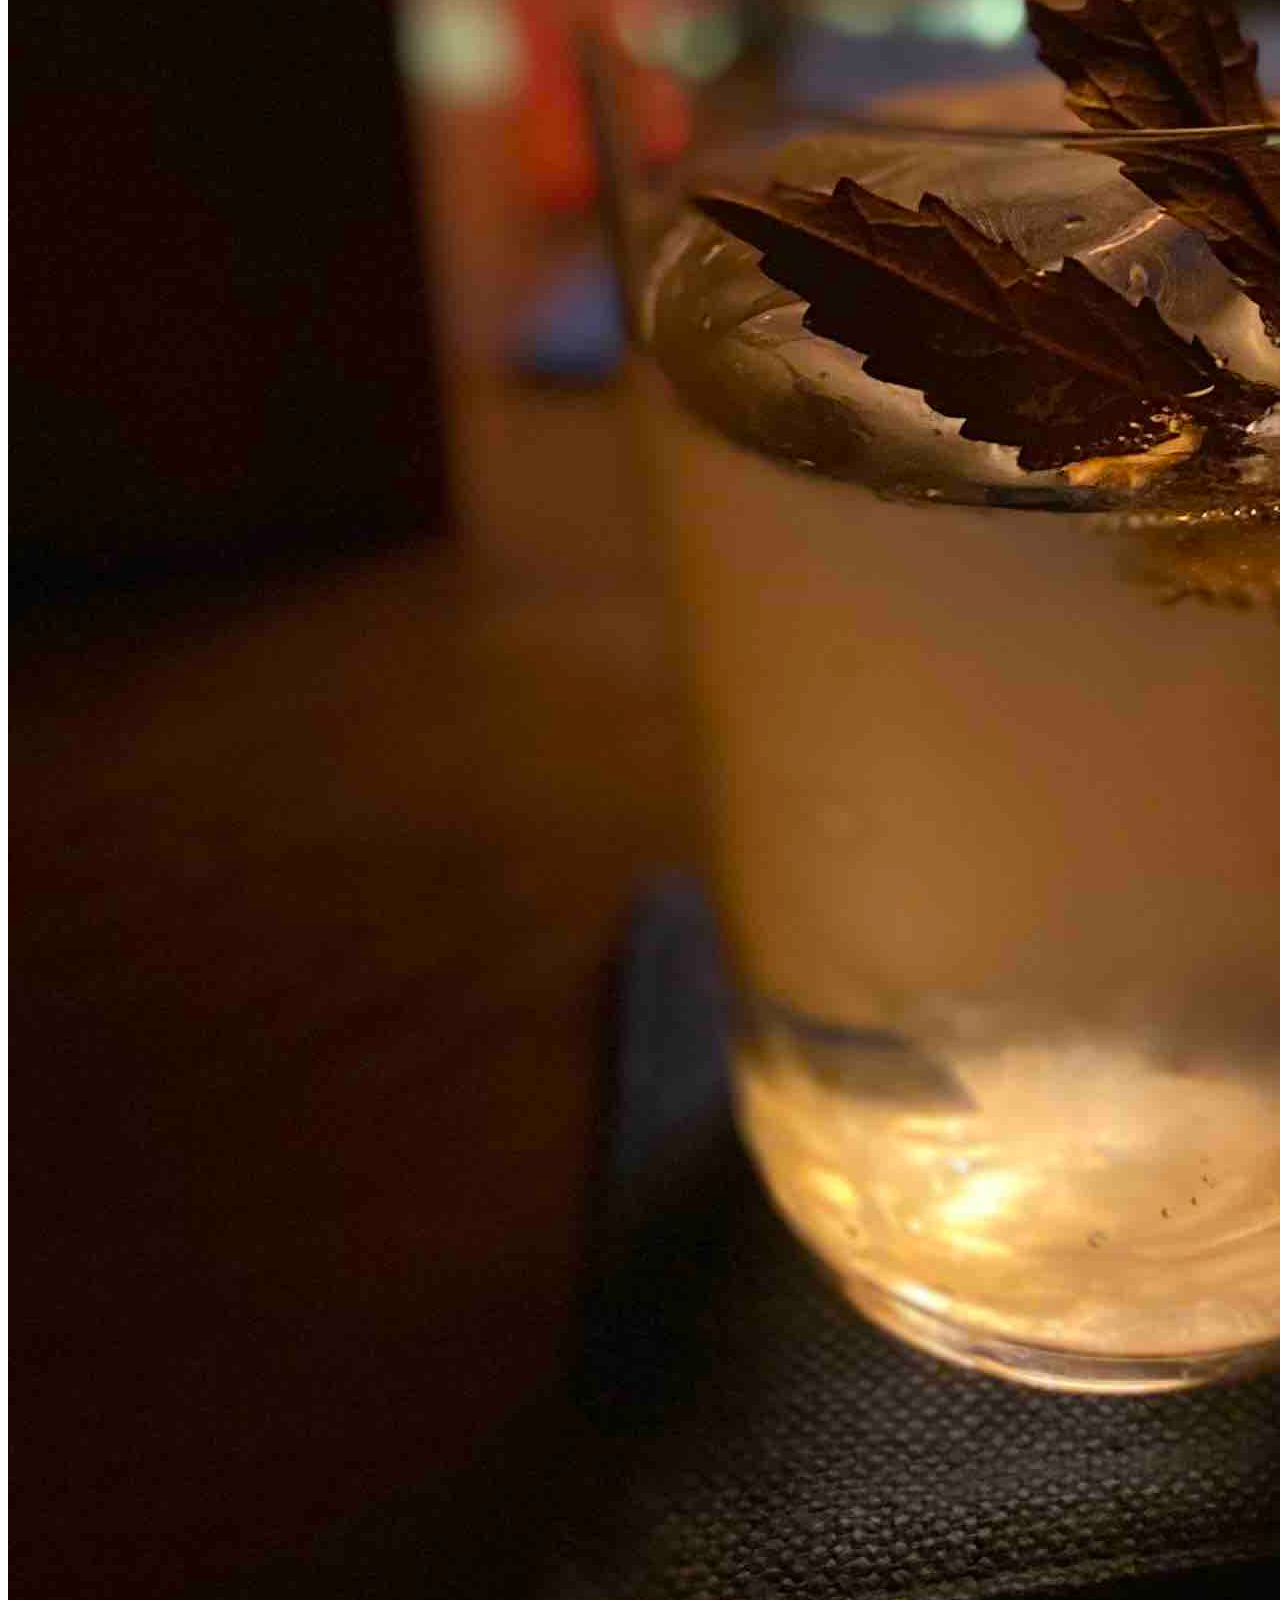
==== commit bcaea3ea: "Add files via upload" ====
--- a/index.html
+++ b/index.html
@@ -5,55 +5,57 @@
 
     <link rel="stylesheet" href="https://cdnjs.cloudflare.com/ajax/libs/font-awesome/4.7.0/css/font-awesome.min.css">
     <link href="https://fonts.googleapis.com/css?family=Roboto+Mono|Roboto+Slab&display=swap" rel="stylesheet">
-    <link rel="stylesheet" href="style.css">
+    <link rel="stylesheet" href="/Users/thanon.22hotmail.com/Downloads/escbkk-master/styles/layout.css">
+    <link rel="stylesheet" href="/Users/thanon.22hotmail.com/Downloads/escbkk-master/styles/form.css">
+    <link rel="stylesheet" href="/Users/thanon.22hotmail.com/Downloads/escbkk-master/styles/style.css">
 </head>
 
 <body>
     <nav id="navtab">
-        <div style="width: 800px; margin: auto;">
+        <div class="ds-c-nav-width">
             <a href="index.html" class="ds-text-secondary logo nav-padding">ESC.BKK</a>
         </div>
     </nav>
     <div class="section-wrapper">
         <div id="topsection">
             <div class="ds-c-title">
-                <span style="font-size: 24px;">🔥</span>
+                <span class="ds-text-24px">🔥</span>
                 <h2 class="ds-text-secondary">Trending</h2>
             </div>
 
             <a href="postpage.html" class="ds-srf-primary-card">
-                <img style="object-fit: cover; width: 100%; height: 100%;" class="img-bg" src="img/pladub.jpg"
+                <img class="img-bg ds-srf-img" src="img/pladub.jpg"
                 />
                 <div class="title-text">
-                    <div class="ds-text-primary" style="font-size: 24px;">Pladib: A brunch in Ari</div>
+                    <div class="ds-text-primary ds-text-24px" >Pladib: A brunch in Ari</div>
                     <span class="ds-text-secondary">by John Wong</span>
                 </div>
             </a>
         </div>
         <div id="middlesection">
             <div class="ds-c-title">
-                <span style="font-size: 24px;">🏖</span>
+                <span class="ds-text-24px">🏖</span>
                 <h2 class="ds-text-secondary">Latest</h2>
             </div>
             <div class="ds-srf-secondary-card-wrapper">
                 <a href="#" class="ds-srf-secondary-card">
-                    <img style="object-fit: cover; width: 100%; height: 200px;" class="img-bg" src="img/bookhemian.jpg" />
-                    <div style="padding: 16px;">
-                        <div class="ds-text-primary" style="font-size: 16px; margin-bottom: 8px;">Hidden Library in the Oldtown</div>
+                    <img class="img-bg ds-srf-img-secondary" src="img/bookhemian.jpg" />
+                    <div class="ds-detail-section-nd-card">
+                        <div class="ds-text-primary ds-text-16px ds-mrgn-btm-8">Hidden Library in the Oldtown</div>
                         <span class="ds-text-secondary ds-text-14px ">by Alex Yang</span>
                     </div>
                 </a>
                 <a href="#" class="ds-srf-secondary-card">
-                    <img style="object-fit: cover; width: 100%; height: 200px;" class="img-bg" src="img/hide.jpg" />
-                    <div style="padding: 16px;">
-                        <div class="ds-text-primary" style="font-size: 16px; margin-bottom: 8px;">Michelin Stars at it best</div>
+                    <img class="img-bg ds-srf-img-secondary" src="img/hide.jpg" />
+                    <div class="ds-detail-section-nd-card">
+                        <div class="ds-text-primary ds-text-16px ds-mrgn-btm-8">Michelin Stars at it best</div>
                         <span class="ds-text-secondary ds-text-14px ">by William Nyungen Tan</span>
                     </div>
                 </a>
                 <a href="#" class="ds-srf-secondary-card">
-                    <img style="object-fit: cover; width: 100%; height: 200px;" class="img-bg" src="img/hm.jpg" />
-                    <div style="padding: 16px;">
-                        <div class="ds-text-primary" style="font-size: 16px; margin-bottom: 8px;">Chino-Bangkokian Bar </div>
+                    <img class="img-bg ds-srf-img-secondary" src="img/hm.jpg" />
+                    <div class="ds-detail-section-nd-card">
+                        <div class="ds-text-primary ds-text-16px ds-mrgn-btm-8">Chino-Bangkokian Bar </div>
                         <span class="ds-text-secondary ds-text-14px ">by Lee Ang Wan</span>
                     </div>
                 </a>
@@ -62,37 +64,37 @@
 
         <div id="middlesection">
             <div class="ds-c-title">
-                <span style="font-size: 24px;">👓</span>
+                <span class="ds-text-24px">👓</span>
                 <h2 class="ds-text-secondary">More to read</h2>
             </div>
             <div class="ds-srf-secondary-list-wrapper">
                 <a href="#" class="ds-srf-secondary-list">
-                    <img style="object-fit: cover; width: 150px; height: 120px;" class="img-bg" src="img/Thalang.jpg" />
-                    <div style="padding: 0 16px;">
-                        <div class="ds-text-primary" style="font-size: 16px; margin-bottom: 8px;">Livin in Chinatown</div>
+                    <img class="img-bg ds-srf-list-img" src="img/Thalang.jpg" />
+                    <div class="ds-detail-section">
+                        <div class="ds-text-primary ds-text-16px ds-mrgn-btm-16">Livin in Chinatown</div>
                         <span class="ds-text-secondary ds-text-14px ">by Alex Yang</span>
                         <div>
-                            <span class="ds-text-secondary ds-text-14px" style="opacity: .6;">2 mins read</span>
+                            <span class="ds-text-secondary ds-text-14px ds-opc-6">2 mins read</span>
                         </div>
                     </div>
                 </a>
                 <a href="#" class="ds-srf-secondary-list">
-                    <img style="object-fit: cover; width: 150px; height: 120px;" class="img-bg" src="img/ryu.jpg" />
-                    <div style="padding: 0 16px;">
-                        <div class="ds-text-primary" style="font-size: 16px; margin-bottom: 8px;">Modern Tea House</div>
+                    <img class="img-bg ds-srf-list-img" src="img/ryu.jpg" />
+                    <div class="ds-detail-section">
+                        <div class="ds-text-primary ds-text-16px ds-mrgn-btm-16">Modern Tea House</div>
                         <span class="ds-text-secondary ds-text-14px ">by William Nyungen Tan</span>
                         <div>
-                            <span class="ds-text-secondary ds-text-14px" style="opacity: .6;">3 mins read</span>
+                            <span class="ds-text-secondary ds-text-14px ds-opc-6">3 mins read</span>
                         </div>
                     </div>
                 </a>
                 <a href="#" class="ds-srf-secondary-list">
-                    <img style="object-fit: cover; width: 150px; height: 120px;" class="img-bg" src="img/sarnie1.jpg" />
-                    <div style="padding: 0 16px;">
-                        <div class="ds-text-primary" style="font-size: 16px; margin-bottom: 8px;">Creative Neighborhood</div>
+                    <img class="img-bg ds-srf-list-img"src="img/sarnie1.jpg" />
+                    <div class="ds-detail-section">
+                        <div class="ds-text-primary ds-text-16px ds-mrgn-btm-16">Creative Neighborhood</div>
                         <span class="ds-text-secondary ds-text-14px ">by Lee Ang Wan</span>
                         <div>
-                            <span class="ds-text-secondary ds-text-14px" style="opacity: .6;">2 mins read</span>
+                            <span class="ds-text-secondary ds-text-14px ds-opc-6">2 mins read</span>
                         </div>
                     </div>
                 </a>
@@ -100,7 +102,7 @@
         </div>
         <div id="footer">
             <form>
-                <div class="ds-text-secondary ds-text-28px" style="margin-bottom: 24px;">Join ESC.BKK Newsletters</div>
+                <div class="ds-text-secondary ds-text-28px ds-mrgn-btm-24">Join ESC.BKK Newsletters</div>
                 <div class="ds-lyt-col-start">
                     <label class="ds-text-secondary">E-mail</label>
                     <div class="ds-lyt-row ds-input-wrapper ">
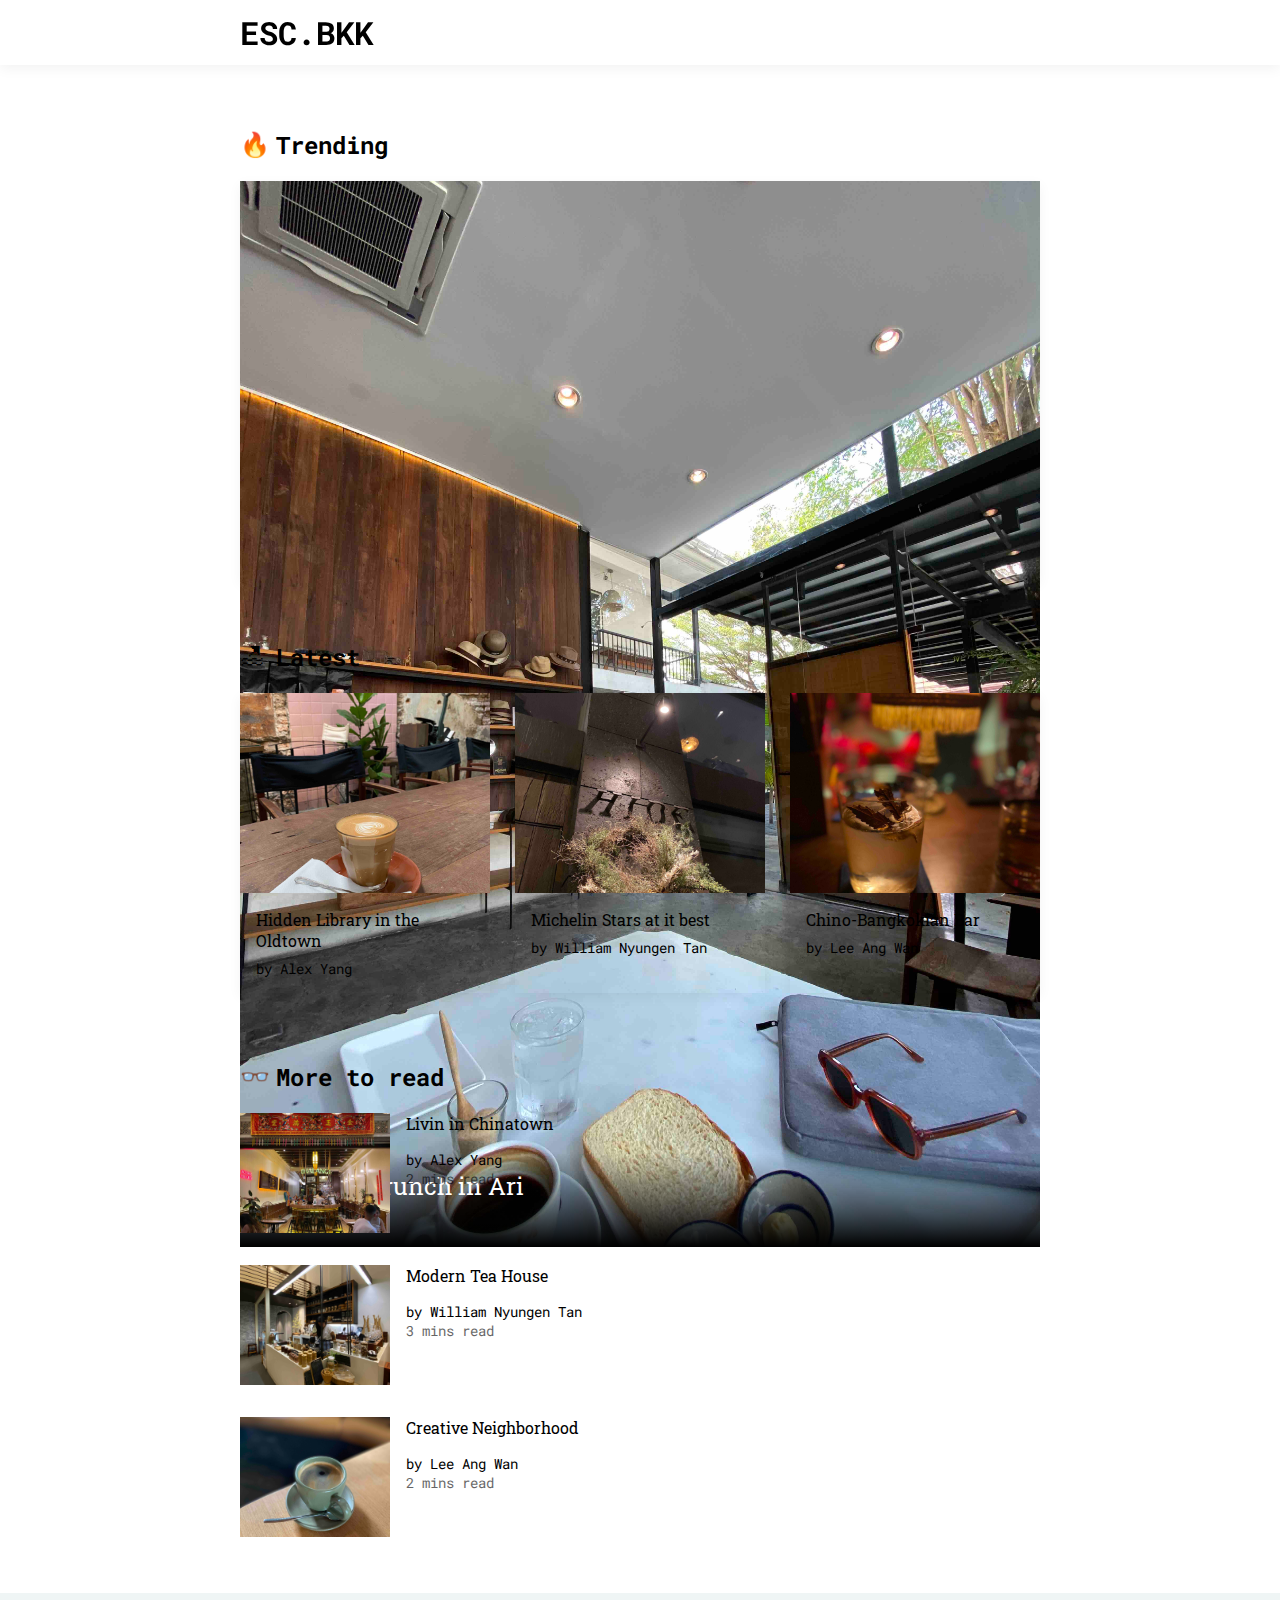
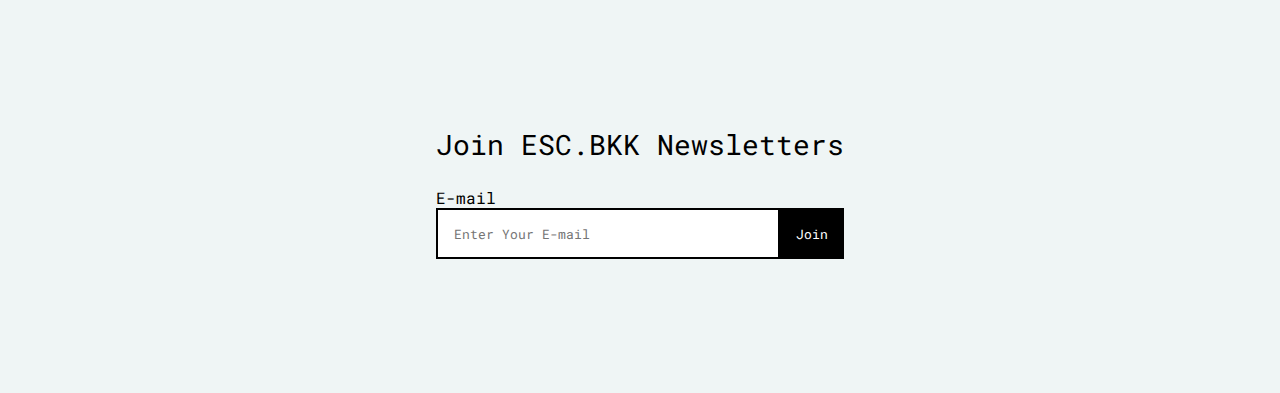
==== commit 16de3b77: "Update index.html" ====
--- a/index.html
+++ b/index.html
@@ -5,9 +5,9 @@
 
     <link rel="stylesheet" href="https://cdnjs.cloudflare.com/ajax/libs/font-awesome/4.7.0/css/font-awesome.min.css">
     <link href="https://fonts.googleapis.com/css?family=Roboto+Mono|Roboto+Slab&display=swap" rel="stylesheet">
-    <link rel="stylesheet" href="/Users/thanon.22hotmail.com/Downloads/escbkk-master/styles/layout.css">
-    <link rel="stylesheet" href="/Users/thanon.22hotmail.com/Downloads/escbkk-master/styles/form.css">
-    <link rel="stylesheet" href="/Users/thanon.22hotmail.com/Downloads/escbkk-master/styles/style.css">
+    <link rel="stylesheet" href="styles/layout.css">
+    <link rel="stylesheet" href="styles/form.css">
+    <link rel="stylesheet" href="styles/style.css">
 </head>
 
 <body>
--- a/styles/layout.css
+++ b/styles/layout.css
@@ -0,0 +1,56 @@
+
+.ds-lyt-row {
+    display: flex;
+    flex-direction: row;
+    align-items: center;
+}
+
+.ds-lyt-col-start {
+    display: flex;
+    flex-direction: column;
+    align-items: flex-start;
+}
+
+.ds-c-nav-width {
+    width: 800px; 
+    margin: auto;
+}
+
+.ds-c-width-control {
+    max-width: 800px; 
+width: 100%;
+    margin: auto;
+}
+
+.ds-mrgn-btm-8 {
+   margin-bottom: 8px;
+}
+
+.ds-mrgn-btm-16 {
+    margin-bottom: 16px;
+ }
+
+.ds-mrgn-btm-24 {
+    margin-bottom: 24px;
+ }
+
+.ds-mrgn-btm-32 {
+    margin-bottom: 24px;
+ }
+
+ .ds-mrgn-btm-64 {
+    margin-bottom: 64px;
+ }
+
+
+.ds-mrgn-left-8 {
+    margin-left: 8px;
+ }
+ 
+ .ds-mrgn-left-16 {
+    margin-left: 16px;
+  }
+ 
+ .ds-mrgn-left-24 {
+     margin-left: 24px;
+  }--- a/styles/form.css
+++ b/styles/form.css
@@ -0,0 +1,26 @@
+
+.ds-input-style {
+    border: 2px solid;
+    height: 45px;
+    min-width: 200px;
+    width: 100%;
+    padding: 1px 16px;
+    font-family: 'Roboto Mono', monospace;
+}
+
+.ds-primary-btn {
+    padding: 8px 16px;
+    height: 51px;
+    color: #fff;
+    border: none;
+    background-color: #000;
+}
+
+.ds-input-wrapper {
+    width: 100%;
+}
+
+#form {
+    display: flex;
+    justify-content: center;
+}--- a/styles/style.css
+++ b/styles/style.css
@@ -0,0 +1,329 @@
+body {
+    display: block;
+    margin: 0px;
+}
+
+a {
+    text-decoration: none;
+    color: black;
+}
+
+.logo {
+    font-size: 32px;
+    font-weight: 900;
+}
+
+#navtab {
+    top: 0;
+    background-color: #ffffff;
+    width: 100vw;
+    min-height: 65px;
+    box-shadow: 0 4px 12px 0 rgba(0, 0, 0, .05);
+    display: flex;
+    align-items: center;
+    position: fixed;
+    z-index: 300;
+}
+
+.nav-padding {
+    padding: 0;
+    text-align: left;
+}
+
+
+.section-wrapper {
+    margin: auto;
+    position: relative;
+    top: 85px;
+}
+
+.ds-c-title {
+    display: grid;
+    grid-template-columns: 20px 200px;
+    grid-gap: 16px;
+    align-items: center;
+}
+
+
+
+/* Section Wrapper */
+#topsection {
+    padding: 24px;
+    height: 400px;
+    min-width: 290px;
+    width: 100%;
+    max-width: 800px;
+    margin: auto;
+    margin-bottom: 64px;
+}
+
+#contentsection {
+    padding: 24px;
+    height: auto;
+    min-width: 290px;
+    width: 100%;
+    max-width: 800px;
+    margin: auto;
+    margin-bottom: 64px;
+}
+
+#middlesection {
+    padding: 24px;
+    height: auto;
+    width: 100%;
+    margin: auto;
+    max-width: 800px;
+}
+
+#footer {
+    height: 400px;
+    width: 100%;
+    background-color: rgb(95, 158, 160, .1);
+    color: #000;
+    display: flex;
+    justify-content: center;
+    align-items: center;
+    padding: 0;
+}
+
+
+/* Card */
+.ds-srf-img {
+    object-fit: cover; 
+    width: 100%; 
+    height: 100%;
+}
+
+.ds-srf-img-secondary {
+    object-fit: cover; 
+    width: 100%; 
+    height: 200px;
+}
+
+.ds-srf-list-img {
+    object-fit: cover; 
+    width: 150px; 
+    height: 120px;
+}
+
+.ds-srf-primary-card {
+    display: grid;
+    grid-template-areas: "a";
+    width: 100%;
+    height: 100%;
+    max-height: 400px;
+    background-color: #ffffff;
+    box-shadow: 0 4px 12px 0 rgba(0, 0, 0, .05);
+    align-items: flex-end;
+}
+
+.img-bg {
+    grid-area: a;
+}
+
+.title-text {
+    color: #ffffff;
+    grid-area: a;
+    padding: 24px;
+    background: linear-gradient(0deg, rgba(0, 0, 0, 1) 0%, rgba(0, 0, 0, 0) 93%);
+}
+
+
+
+.ds-srf-secondary-card-wrapper {
+    display: flex;
+    flex-direction: row;
+    justify-content: space-between;
+    width: 100%;
+    height: 100%;
+}
+
+.ds-srf-secondary-list-wrapper {
+    display: flex;
+    flex-direction: column;
+    width: 100%;
+    height: 100%;
+}
+
+.ds-srf-secondary-card {
+    height: 300px;
+    width: 250px;
+    box-shadow: 0 4px 12px 0 rgba(0, 0, 0, .05);
+    display: flex;
+    flex-direction: column;
+}
+
+.ds-srf-secondary-list {
+    height: auto;
+    width: 100%;
+    display: flex;
+    align-items: flex-start;
+    flex-direction: row;
+    margin-bottom: 32px;
+}
+
+.ds-detail-section {
+    padding: 0 16px;
+}
+
+.ds-detail-section-nd-card {
+    padding: 16px;
+}
+
+.ds-profile-wrapper {
+    padding: 32px 0;
+}
+
+.ds-img-profile {
+    max-width: 65px;
+    max-height: 65px;
+    width: 65px;
+    height: 65px;
+    border-radius: 100px;
+    -webkit-border-radius: 100px;
+    -moz-border-radius: 100px;
+    -ms-border-radius: 100px;
+    -o-border-radius: 100px;
+}
+
+
+
+@media (max-width: 479px) {
+    .ds-srf-secondary-card-wrapper {
+        display: flex;
+        flex-direction: column;
+        justify-content: flex-start;
+        width: 100%;
+        height: auto;
+    }
+    .ds-srf-secondary-card {
+        height: 300px;
+        width: 100%;
+        box-shadow: 0 4px 12px 0 rgba(0, 0, 0, .05);
+        display: flex;
+        flex-direction: column;
+        margin-bottom: 24px;
+    }
+    .section-wrapper {
+        width: 100vw;
+    }
+    #topsection {
+        padding: 0px;
+    }
+    #middlesection {
+        padding: 0px;
+    }
+    .nav-padding {
+        padding: 0 16px;
+    }
+}
+
+@media (max-width: 848px) {
+    .ds-srf-secondary-card-wrapper {
+        display: flex;
+        flex-direction: column;
+        justify-content: flex-start;
+        width: 100%;
+        height: auto;
+    }
+    .ds-srf-secondary-card {
+        height: 300px;
+        width: 100%;
+        box-shadow: 0 4px 12px 0 rgba(0, 0, 0, .05);
+        display: flex;
+        flex-direction: column;
+        margin-bottom: 24px;
+    }
+    #topsection {
+        padding: 0px;
+    }
+    #middlesection {
+        padding: 0px;
+    }
+}
+
+@media (max-width: 978px) {
+    .section-wrapper {
+        width: 90vw;
+    }
+    #topsection {
+        height: 512px;
+        margin-bottom: 64px;
+        padding: 0px;
+    }
+    #contentsection {
+        height: auto;
+        margin-bottom: 64px;
+        padding: 0px;
+    }
+    #middlesection {
+        margin-bottom: 64px;
+        padding: 0px;
+    }
+    .nav-padding {
+        padding: 0 16px;
+        text-align: center;
+    }
+    #footer {
+        height: 300px;
+        width: auto;
+        background-color: rgb(95, 158, 160, .1);
+        color: #000;
+        display: flex;
+        justify-content: center;
+        align-items: center;
+        padding: 16px;
+        margin-bottom: 20px;
+    }
+}
+
+
+/* Text Styling */
+.ds-opc-2 {
+    opacity: .2;
+}
+
+.ds-opc-4 {
+    opacity: .4;
+}
+
+.ds-opc-6 {
+    opacity: .6;
+}
+
+.ds-text-primary {
+    font-family: 'Roboto Slab', serif;
+}
+
+.ds-text-secondary {
+    font-family: 'Roboto Mono', monospace;
+}
+
+
+.ds-text-14px {
+    font-size: 14px;
+}
+
+.ds-text-16px {
+    font-size: 16px;
+}
+
+.ds-text-20px {
+    font-size: 20px;
+}
+
+.ds-text-24px {
+    font-size: 24px;
+}
+
+.ds-text-28px {
+    font-size: 28px;
+}
+
+blockquote {
+    color: rgb(95, 158, 160);
+    font-size: 28px;
+    text-align: center;
+    margin: 64px auto;
+    max-width: 300px;
+}
